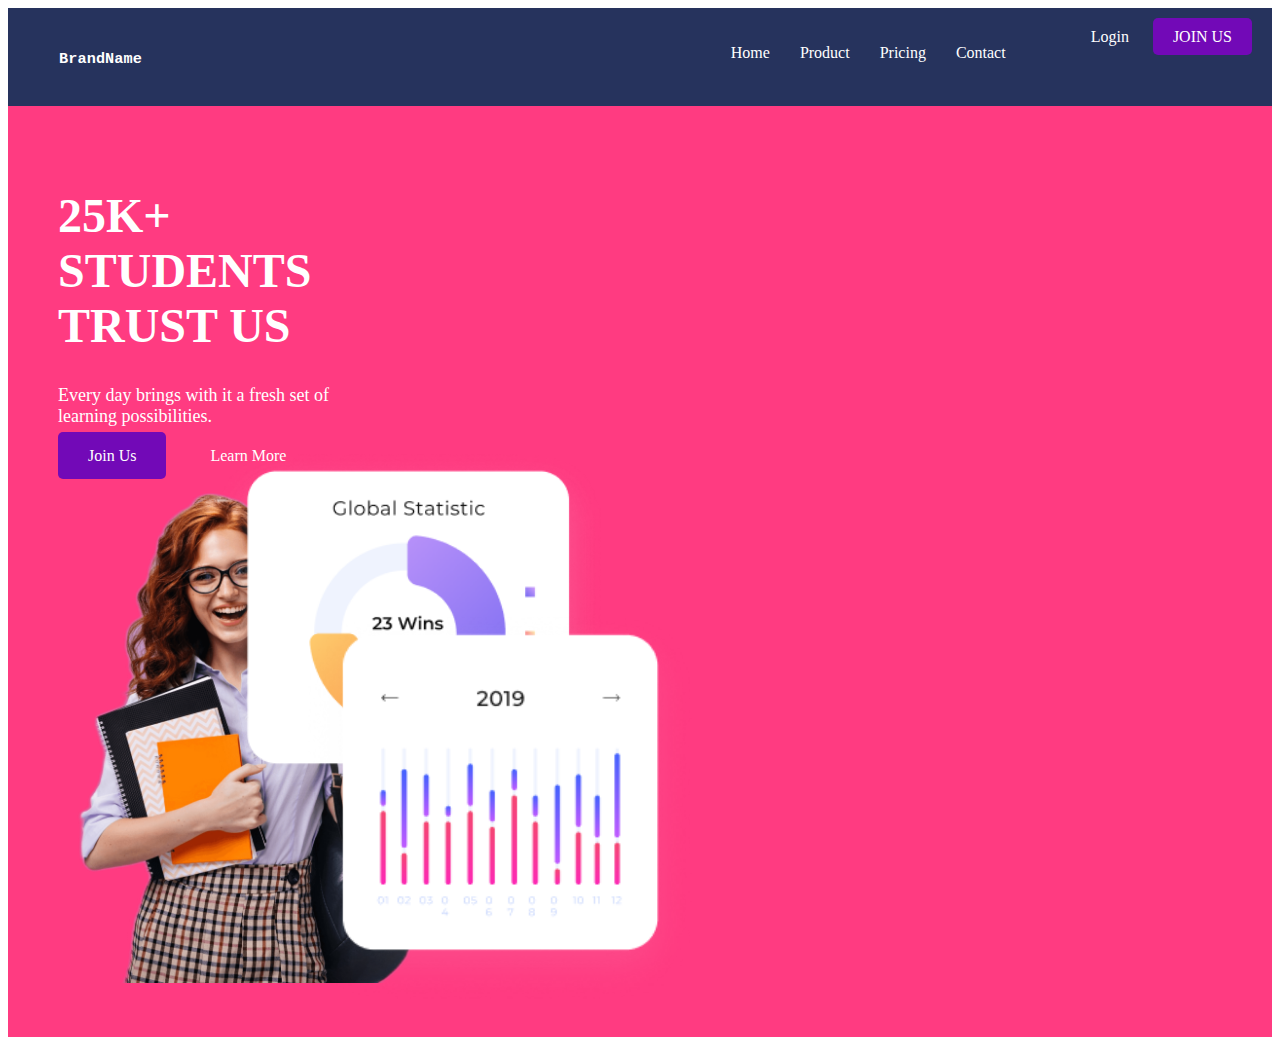
==== index.html @ 153d99fa "25/07/24 - Primer commit del proyecto" ====
<!DOCTYPE html>
<html lang="en">
<head>
  <meta charset="UTF-8">
  <meta name="viewport" content="width=device-width, initial-scale=1.0">
  <title>BrandName</title>
  <link href="https://fonts.googleapis.com/css2?family=Montserrat:ital,wght@0,100..900;1,100..900&display=swap" rel="stylesheet">
  <link rel="stylesheet" href="styles/styles.css">
</head>
<body>
  <header>
    <container>
        <nav class="navbar-style-2 navbar-light">
            <nav class="navbar-brand">
                <h3 class="title">BrandName</h3>
            </nav>
            <nav class="collapse navbar-collapse">
                <nav class="navbar-nav1">
                    <ul>
                        <li><a href="#" class="home">Home</a></li>
                        <li><a href="#" class="product">Product</a></li>
                        <li><a href="#" class="pricing">Pricing</a></li>
                        <li><a href="#" class="contact">Contact</a></li>
                    </ul>
                </nav>
                <nav class="navbar-nav2">
                    <div class="login-buttons">
                        <a href="#">Login</a>
                        <a href="#" class="join-us">JOIN US</a>
                    </div>
                </nav>
            </nav>     
        </nav>
    </container>
    
  </header>
  <main>
    <section class="hero">
      <div class="hero-content">
        <h1>25K+ STUDENTS TRUST US</h1>
        <p>Every day brings with it a fresh set of learning possibilities.</p>
        <div class="hero-buttons">
          <a href="#" class="btn btn-primary">Join Us</a>
          <a href="#" class="btn btn-secondary">Learn More</a>
        </div>
      </div>
      <div class="hero-image">
        <img src="images/student.png" alt="Student">
        <img src="images/chart1.png" alt="Chart 1" class="chart1">
        <img src="images/chart2.png" alt="Chart 2" class="chart2">
      </div>
    </section>
  </main>
</body>
</html>
---- styles/styles.css ----
header {
    background-color: #26335D;
    padding: 20px;
  }
  
  nav {
    display: flex;
    justify-content:space-between;
  }
  
  nav .navbar-brand{
    width: 187px;
    height: 58px;
    top: 17px;
    left: 136px;
    text-align: center;
  }

  nav .collapse .navbar-collapse {
    width: 815px;
    height: 58px;
    top: 16px;
    left: 364px;
    text-align: center;
  }
  nav .title {
      width: 145px;
      height: 32px;
      top: 13px;
      font-family: monospace;
      font-weight: 700;
      size: 24px;
      line-height: 32px;
      letter-spacing: 0.1px;
      color: #FFFFFF;
  }

  nav .navbar-nav1{
    top: 17px;
    gap: 21px;
    margin-right: 50px;
    /* width: 275px; --- Estas con Hug que no se que es
    height: 24px; */
  }

  nav ul li a .home {
    width: 44px;
    height: 24px;
    left: -1px;
    font-family:monospace; /* Poner Montserrat en las fuentes */
    font-weight: 400;
    size: 14px;
    line-height: 24px;
    letter-spacing: 0.2px;
    align-items: center;
  }
  
  nav ul {
    list-style: none;
    display: flex;
  }
  
  nav ul li {
    margin: 0 15px;
  }
  
  nav ul li a {
    color: white;
    text-decoration: none;
  }
  
  nav .login-buttons a {
    color: white;
    margin-left: 20px;
    text-decoration: none;
  }
  
  nav .join-us {
    background-color: #7209b7;
    padding: 10px 20px;
    border-radius: 5px;
  }
  
  main {
    display: flex;
    justify-content: space-between;
    align-items: center;
    padding: 50px;
    background-color: #ff3b81;
  }
  
  .hero-content {
    max-width: 50%;
  }
  
  .hero-content h1 {
    color: white;
    font-size: 48px;
  }
  
  .hero-content p {
    color: white;
    margin: 20px 0;
    font-size: 18px;
  }
  
  .hero-buttons .btn {
    padding: 15px 30px;
    border: none;
    border-radius: 5px;
    font-size: 16px;
    margin-right: 10px;
    text-decoration: none;
  }
  
  .btn-primary {
    background-color: #7209b7;
    color: white;
  }
  
  .btn-secondary {
    background-color: transparent;
    color: white;
    border: 2px solid white;
  }
  
  .hero-image {
    position: relative;
  }
  
  .hero-image img {
    width: 100%;
    max-width: 400px;
  }
  
  .hero-image .chart1 {
    position: absolute;
    top: -20px;
    left: 150px;
  }
  
  .hero-image .chart2 {
    position: absolute;
    bottom: -20px;
    right: -20px;
  }
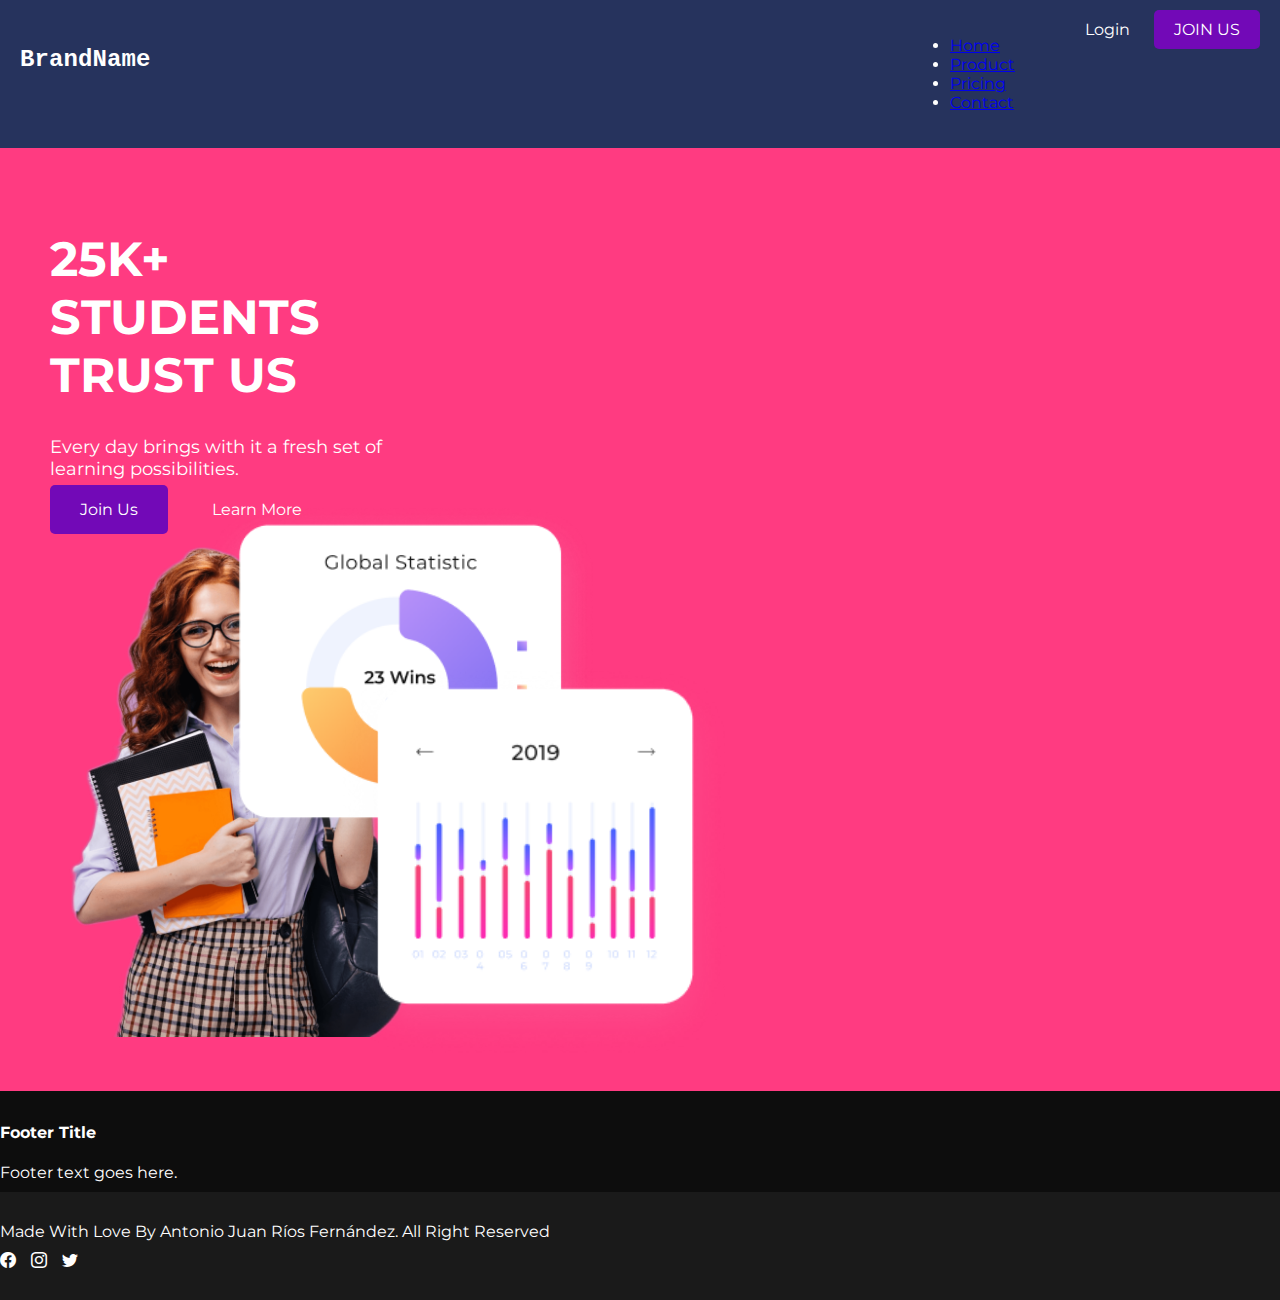
==== commit e89321eb: "Cuarto commit del Proyecto + validacion" ====
--- a/index.html
+++ b/index.html
@@ -5,6 +5,7 @@
   <meta name="viewport" content="width=device-width, initial-scale=1.0">
   <title>BrandName</title>
   <link href="https://fonts.googleapis.com/css2?family=Montserrat:ital,wght@0,100..900;1,100..900&display=swap" rel="stylesheet">
+  <link href="https://cdn.jsdelivr.net/npm/bootstrap-icons/font/bootstrap-icons.css" rel="stylesheet">
   <link rel="stylesheet" href="styles/styles.css">
 </head>
 <body>
@@ -32,7 +33,6 @@
             </nav>     
         </nav>
     </container>
-    
   </header>
   <main>
     <section class="hero">
@@ -51,5 +51,34 @@
       </div>
     </section>
   </main>
+  <footer>
+    <div class="footer-bottom">
+      <container>
+        <row>
+          <col-md-2>
+            <h4>Footer Title</h4>
+            <div>Footer text goes here.</div>
+          </col-md-2>
+        </row>
+      </container>
+    </div>
+    <div class="footer-top">
+      <div class="container">
+        <div class="row">
+          <div class="col-md-7">
+            <p>Made With Love By Antonio Juan Ríos Fernández. All Right Reserved </p>
+          </div>
+          <div class="col-md-6">
+            <div class="social-icons">
+              <i class="bi bi-facebook"></i>
+              <i class="bi bi-instagram"></i>
+              <i class="bi bi-twitter"></i>
+            </div>
+          </div>
+        </div>
+      </div>
+    </div>
+    
+  </footer>
 </body>
 </html>
--- a/styles/styles.css
+++ b/styles/styles.css
@@ -1,147 +1,189 @@
-  header {
-    background-color: #26335D;
-    padding: 20px;
-  }
-  
-  nav {
-    display: flex;
-    justify-content:space-between;
-  }
-  
-  nav .navbar-brand{
-    width: 187px;
-    height: 58px;
-    top: 17px;
-    left: 136px;
-    text-align: center;
-  }
+body {
+  margin: 0;
+  font-family: 'Montserrat', sans-serif;
+  background-color: #2b2e4a;
+  color: #ffffff;
+}
 
-  nav .collapse .navbar-collapse {
-    width: 815px;
-    height: 58px;
-    top: 16px;
-    left: 364px;
-    text-align: center;
-  }
-  nav .title {
-      width: 145px;
-      height: 32px;
-      top: 13px;
-      font-family: monospace;
-      font-weight: 700;
-      size: 24px;
-      line-height: 32px;
-      letter-spacing: 0.1px;
-      color: #FFFFFF;
-  }
+header {
+  background-color: #26335D;
+  padding: 20px;
+}
 
-  nav .navbar-nav1{
-    top: 17px;
-    gap: 21px;
-    margin-right: 50px;
-    /* width: 275px; --- Estas con Hug que no se que es
-    height: 24px; */
-  }
+nav {
+  display: flex;
+  justify-content: space-between;
+}
 
-  nav ul li a .home {
-    width: 44px;
-    height: 24px;
-    left: -1px;
-    font-family:monospace; /* Poner Montserrat en las fuentes */
-    font-weight: 400;
-    size: 14px;
-    line-height: 24px;
-    letter-spacing: 0.2px;
-    align-items: center;
-  }
-  
-  nav ul {
-    list-style: none;
-    display: flex;
-  }
-  
-  nav ul li {
-    margin: 0 15px;
-  }
-  
-  nav ul li a {
-    color: white;
-    text-decoration: none;
-  }
-  
-  nav .login-buttons a {
-    color: white;
-    margin-left: 20px;
-    text-decoration: none;
-  }
-  
-  nav .join-us {
-    background-color: #7209b7;
-    padding: 10px 20px;
-    border-radius: 5px;
-  }
-  
-  main {
-    display: flex;
-    justify-content: space-between;
-    align-items: center;
-    padding: 50px;
-    background-color: #ff3b81;
-  }
-  
-  .hero-content {
-    max-width: 50%;
-  }
-  
-  .hero-content h1 {
-    color: white;
-    font-size: 48px;
-  }
-  
-  .hero-content p {
-    color: white;
-    margin: 20px 0;
-    font-size: 18px;
-  }
-  
-  .hero-buttons .btn {
-    padding: 15px 30px;
-    border: none;
-    border-radius: 5px;
-    font-size: 16px;
-    margin-right: 10px;
-    text-decoration: none;
-  }
-  
-  .btn-primary {
-    background-color: #7209b7;
-    color: white;
-  }
-  
-  .btn-secondary {
-    background-color: transparent;
-    color: white;
-    border: 2px solid white;
-  }
-  
-  .hero-image {
-    position: relative;
-  }
-  
-  .hero-image img {
-    width: 100%;
-    max-width: 400px;
-  }
-  
-  .hero-image .chart1 {
-    position: absolute;
-    top: -20px;
-    left: 150px;
-  }
-  
-  .hero-image .chart2 {
-    position: absolute;
-    bottom: -20px;
-    right: -20px;
-  }
-  +.navbar-brand {
+  width: 187px;
+  height: 58px;
+  text-align: center;
+}
+
+.collapse .navbar-collapse {
+  width: 815px;
+  height: 58px;
+  text-align: center;
+}
+
+.title {
+  font-family: monospace;
+  font-weight: 700;
+  font-size: 24px;
+  line-height: 32px;
+  letter-spacing: 0.1px;
+  color: #FFFFFF;
+}
+
+.navbar-nav1 {
+  display: flex;
+  gap: 21px;
+  margin-right: 50px;
+}
+
+.nav ul {
+  list-style: none;
+  display: flex;
+}
+
+.nav ul li {
+  margin: 0 15px;
+}
+
+.nav ul li a {
+  color: white;
+  text-decoration: none;
+  font-family: 'Montserrat', sans-serif;
+  font-weight: 400;
+  font-size: 14px;
+  line-height: 24px;
+  letter-spacing: 0.2px;
+}
+
+.login-buttons a {
+  color: white;
+  margin-left: 20px;
+  text-decoration: none;
+}
+
+.join-us {
+  background-color: #7209b7;
+  padding: 10px 20px;
+  border-radius: 5px;
+}
+
+main {
+  display: flex;
+  justify-content: space-between;
+  align-items: center;
+  padding: 50px;
+  background-color: #ff3b81;
+}
+
+.hero-content {
+  max-width: 50%;
+}
+
+.hero-content h1 {
+  color: white;
+  font-size: 48px;
+  animation: fadeIn 1s ease-in-out;
+}
+
+.hero-content p {
+  color: white;
+  margin: 20px 0;
+  font-size: 18px;
+  animation: fadeIn 1s ease-in-out;
+}
+
+.hero-buttons .btn {
+  padding: 15px 30px;
+  border: none;
+  border-radius: 5px;
+  font-size: 16px;
+  margin-right: 10px;
+  text-decoration: none;
+  animation: fadeIn 1s ease-in-out;
+}
+
+.btn-primary {
+  background-color: #7209b7;
+  color: white;
+}
+
+.btn-secondary {
+  background-color: transparent;
+  color: white;
+  border: 2px solid white;
+}
+
+.hero-image {
+  position: relative;
+}
+
+.hero-image img {
+  width: 100%;
+  max-width: 400px;
+  animation: slideIn 1s ease-in-out;
+}
+
+.chart1 {
+  position: absolute;
+  top: -20px;
+  left: 150px;
+}
+
+.chart2 {
+  position: absolute;
+  bottom: -20px;
+  right: -20px;
+}
+
+.footer-top {
+  background-color: #1a1a1a;
+  padding: 20px 0;
+  color: #ffffff;
+}
+
+.footer-bottom {
+  background-color: #0d0d0d;
+  padding: 10px 0;
+  color: #ffffff;
+}
+
+.footer-top p,
+.footer-top h4,
+.footer-top div {
+  margin: 10px 0;
+}
+
+.footer-top .social-icons {
+  display: flex;
+  gap: 15px;
+}
+
+.footer-top .social-icons img {
+  width: 24px;
+  height: 24px;
+}
+
+/* Animations */
+@keyframes fadeIn {
+  0% { opacity: 0; }
+  100% { opacity: 1; }
+}
+
+@keyframes slideIn {
+  0% { transform: translateY(20px); opacity: 0; }
+  100% { transform: translateY(0); opacity: 1; }
+}
+
+.fadeIn {
+  animation: fadeIn 1s ease-in-out;
+}
+
+.slideIn {
+  animation: slideIn 1s ease-in-out;
+}
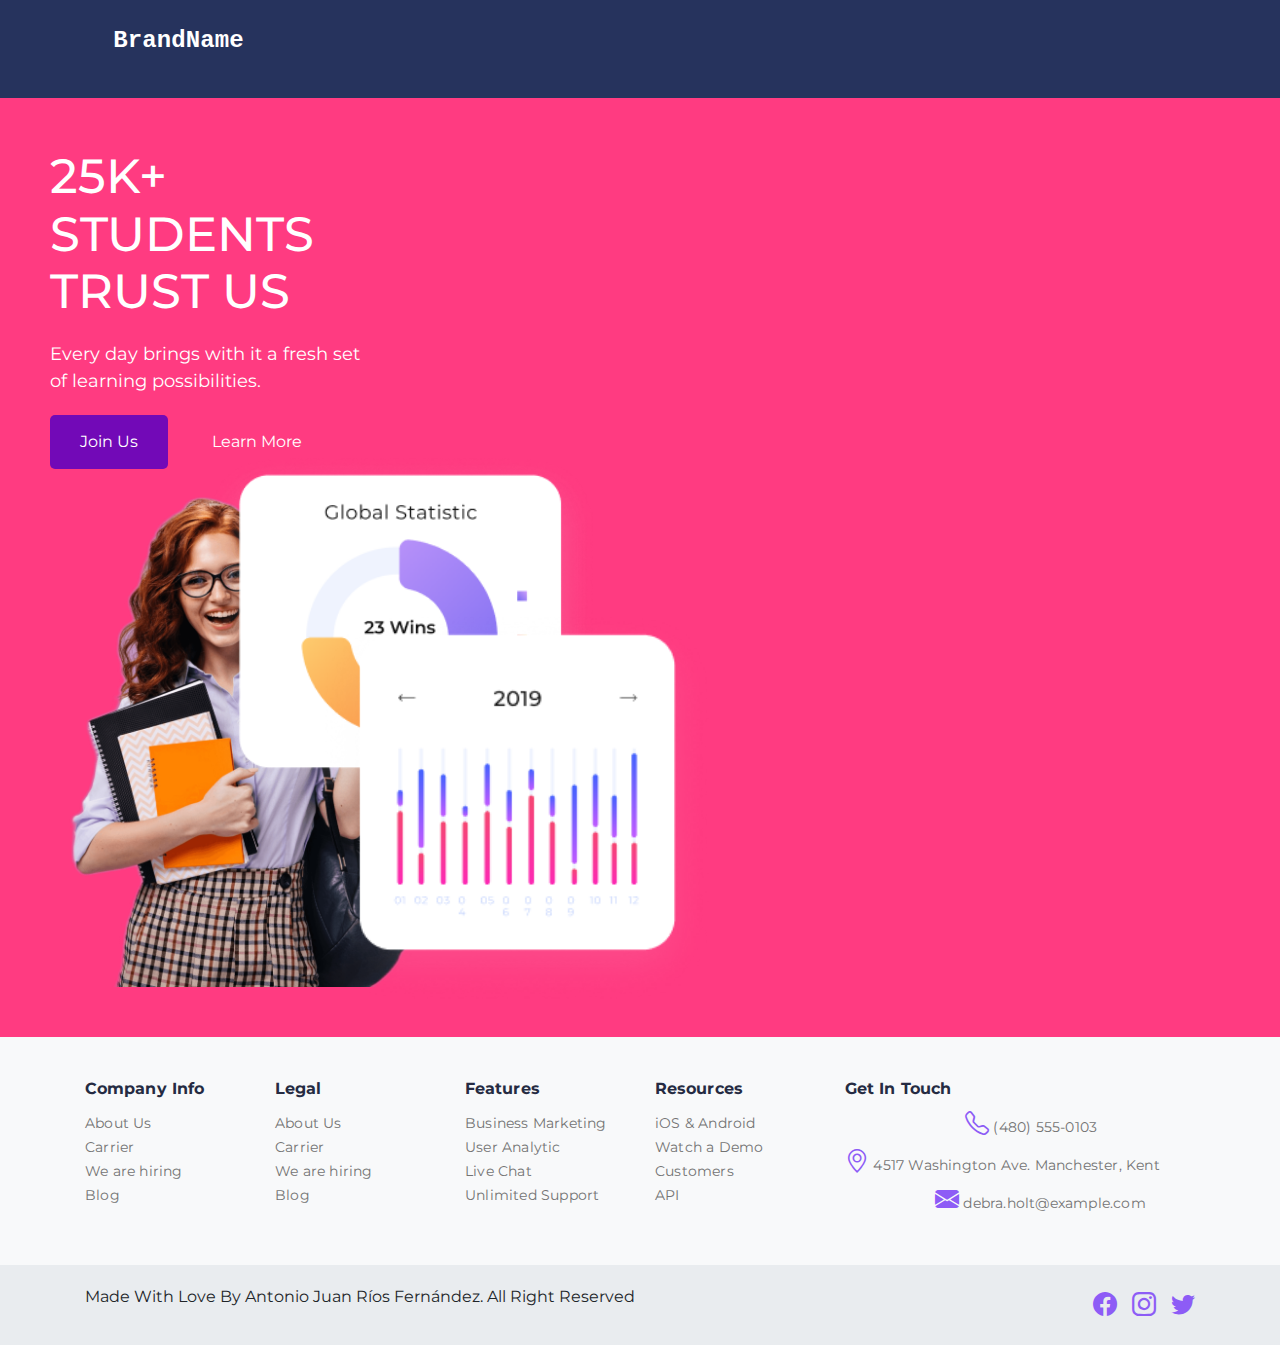
==== commit 5c9d1e2c: "Quinto commit del Proyecto" ====
--- a/index.html
+++ b/index.html
@@ -1,38 +1,39 @@
 <!DOCTYPE html>
-<html lang="en">
+<html lang="es">
 <head>
   <meta charset="UTF-8">
   <meta name="viewport" content="width=device-width, initial-scale=1.0">
   <title>BrandName</title>
   <link href="https://fonts.googleapis.com/css2?family=Montserrat:ital,wght@0,100..900;1,100..900&display=swap" rel="stylesheet">
   <link href="https://cdn.jsdelivr.net/npm/bootstrap-icons/font/bootstrap-icons.css" rel="stylesheet">
+  <link href="https://stackpath.bootstrapcdn.com/bootstrap/4.5.2/css/bootstrap.min.css" rel="stylesheet">
   <link rel="stylesheet" href="styles/styles.css">
 </head>
 <body>
   <header>
-    <container>
+    <div class="container">
         <nav class="navbar-style-2 navbar-light">
-            <nav class="navbar-brand">
+            <div class="navbar-brand">
                 <h3 class="title">BrandName</h3>
-            </nav>
-            <nav class="collapse navbar-collapse">
-                <nav class="navbar-nav1">
+            </div>
+            <div class="collapse navbar-collapse">
+                <div class="navbar-nav1">
                     <ul>
                         <li><a href="#" class="home">Home</a></li>
                         <li><a href="#" class="product">Product</a></li>
                         <li><a href="#" class="pricing">Pricing</a></li>
                         <li><a href="#" class="contact">Contact</a></li>
                     </ul>
-                </nav>
-                <nav class="navbar-nav2">
+                </div>
+                <div class="navbar-nav2">
                     <div class="login-buttons">
                         <a href="#">Login</a>
                         <a href="#" class="join-us">JOIN US</a>
                     </div>
-                </nav>
-            </nav>     
+                </div>
+            </div>     
         </nav>
-    </container>
+    </div>
   </header>
   <main>
     <section class="hero">
@@ -52,29 +53,63 @@
     </section>
   </main>
   <footer>
-    <div class="footer-bottom">
-      <container>
-        <row>
-          <col-md-2>
-            <h4>Footer Title</h4>
-            <div>Footer text goes here.</div>
-          </col-md-2>
-        </row>
-      </container>
-    </div>
     <div class="footer-top">
       <div class="container">
         <div class="row">
-          <div class="col-md-7">
-            <p>Made With Love By Antonio Juan Ríos Fernández. All Right Reserved </p>
-          </div>
-          <div class="col-md-6">
-            <div class="social-icons">
-              <i class="bi bi-facebook"></i>
-              <i class="bi bi-instagram"></i>
-              <i class="bi bi-twitter"></i>
+          <div class="col-md-2">
+            <h5>Company Info</h5>
+            <div>
+              <a href="#">About Us</a><br>
+              <a href="#">Carrier</a><br>
+              <a href="#">We are hiring</a><br>
+              <a href="#">Blog</a>
             </div>
           </div>
+          <div class="col-md-2">
+            <h5>Legal</h5>
+            <div>
+              <a href="#">About Us</a><br>
+              <a href="#">Carrier</a><br>
+              <a href="#">We are hiring</a><br>
+              <a href="#">Blog</a>
+            </div>
+          </div>
+          <div class="col-md-2">
+            <h5>Features</h5>
+            <div>
+              <a href="#">Business Marketing</a><br>
+              <a href="#">User Analytic</a><br>
+              <a href="#">Live Chat</a><br>
+              <a href="#">Unlimited Support</a>
+            </div>
+          </div>
+          <div class="col-md-2">
+            <h5>Resources</h5>
+            <div>
+              <a href="#">iOS & Android</a><br>
+              <a href="#">Watch a Demo</a><br>
+              <a href="#">Customers</a><br>
+              <a href="#">API</a>
+            </div>
+          </div>
+          <div class="col-md-4">
+            <h5>Get In Touch</h5>
+            <div>
+              <p class="p1"><i class="bi bi-telephone"></i> (480) 555-0103</p>
+              <p><i class="bi bi-geo-alt"></i> 4517 Washington Ave. Manchester, Kent</p>
+              <p class="p2"><i class="bi bi-envelope-fill"></i> debra.holt@example.com</p>
+            </div>
+          </div>
+        </div>
+      </div>
+    </div>
+    <div class="footer-bottom">
+      <div class="container">
+        <p>Made With Love By Antonio Juan Ríos Fernández. All Right Reserved</p>
+        <div class="social-icons">
+          <a href="#"><i class="bi bi-facebook"></i></a>
+          <a href="#"><i class="bi bi-instagram"></i></a>
+          <a href="#"><i class="bi bi-twitter"></i></a>
         </div>
       </div>
     </div>
--- a/styles/styles.css
+++ b/styles/styles.css
@@ -142,31 +142,95 @@
 }
 
 .footer-top {
-  background-color: #1a1a1a;
+  background-color: #f8f9fa;
+  padding: 40px 0;
+  color: #212529;
+}
+
+.footer-top h5 {
+  font-weight: 700;
+  font-size: 16px;
+  line-height: 24px;
+  letter-spacing: 0.1px;
+  margin-bottom: 10px;
+  color: #252B42;
+}
+
+.links{
+  font-weight: 400px;
+  font-size: 14px;
+  line-height: 24px;
+  letter-spacing: 0.2px;
+  color: rebeccapurple;
+}
+
+.footer-top a {
+  font-weight: 400;
+  font-size: 14px;
+  line-height: 24px;
+  letter-spacing: 0.2px;
+  color: #737373;
+  text-decoration: none;
+  margin-bottom: 10px;
+  
+}
+
+.footer-top p {
+  font-weight: 400;
+  font-size: 14px;
+  line-height: 24px;
+  letter-spacing: 0.2px;
+  color: #737373;
+  text-decoration: none;
+  margin-bottom: 10px;
+}
+
+.p1{
+  margin-left: 120px;
+}
+
+.p2{
+  margin-left: 90px;
+}
+
+.footer-top .bi {
+  font-size: 24px;
+  color: #8D5CF6;
+}
+
+
+.footer-bottom {
+  background-color: #e9ecef;
   padding: 20px 0;
-  color: #ffffff;
-}
-
-.footer-bottom {
-  background-color: #0d0d0d;
-  padding: 10px 0;
-  color: #ffffff;
-}
-
-.footer-top p,
-.footer-top h4,
-.footer-top div {
-  margin: 10px 0;
-}
-
-.footer-top .social-icons {
+  color: #212529;
+}
+
+
+
+.footer-bottom .container {
+  display: flex;
+  justify-content: space-between;
+  align-items: center;
+}
+
+.footer-bottom .social-icons {
   display: flex;
   gap: 15px;
 }
 
-.footer-top .social-icons img {
-  width: 24px;
-  height: 24px;
+.footer-bottom .social-icons a {
+  color: #6c757d;
+  font-size: 24px;
+  text-decoration: none;
+}
+
+.footer-bottom .social-icons a:hover {
+  color: #343a40;
+}
+
+.footer-bottom .bi {
+  font-size: 24px;
+  color: #8D5CF6;
 }
 
 /* Animations */
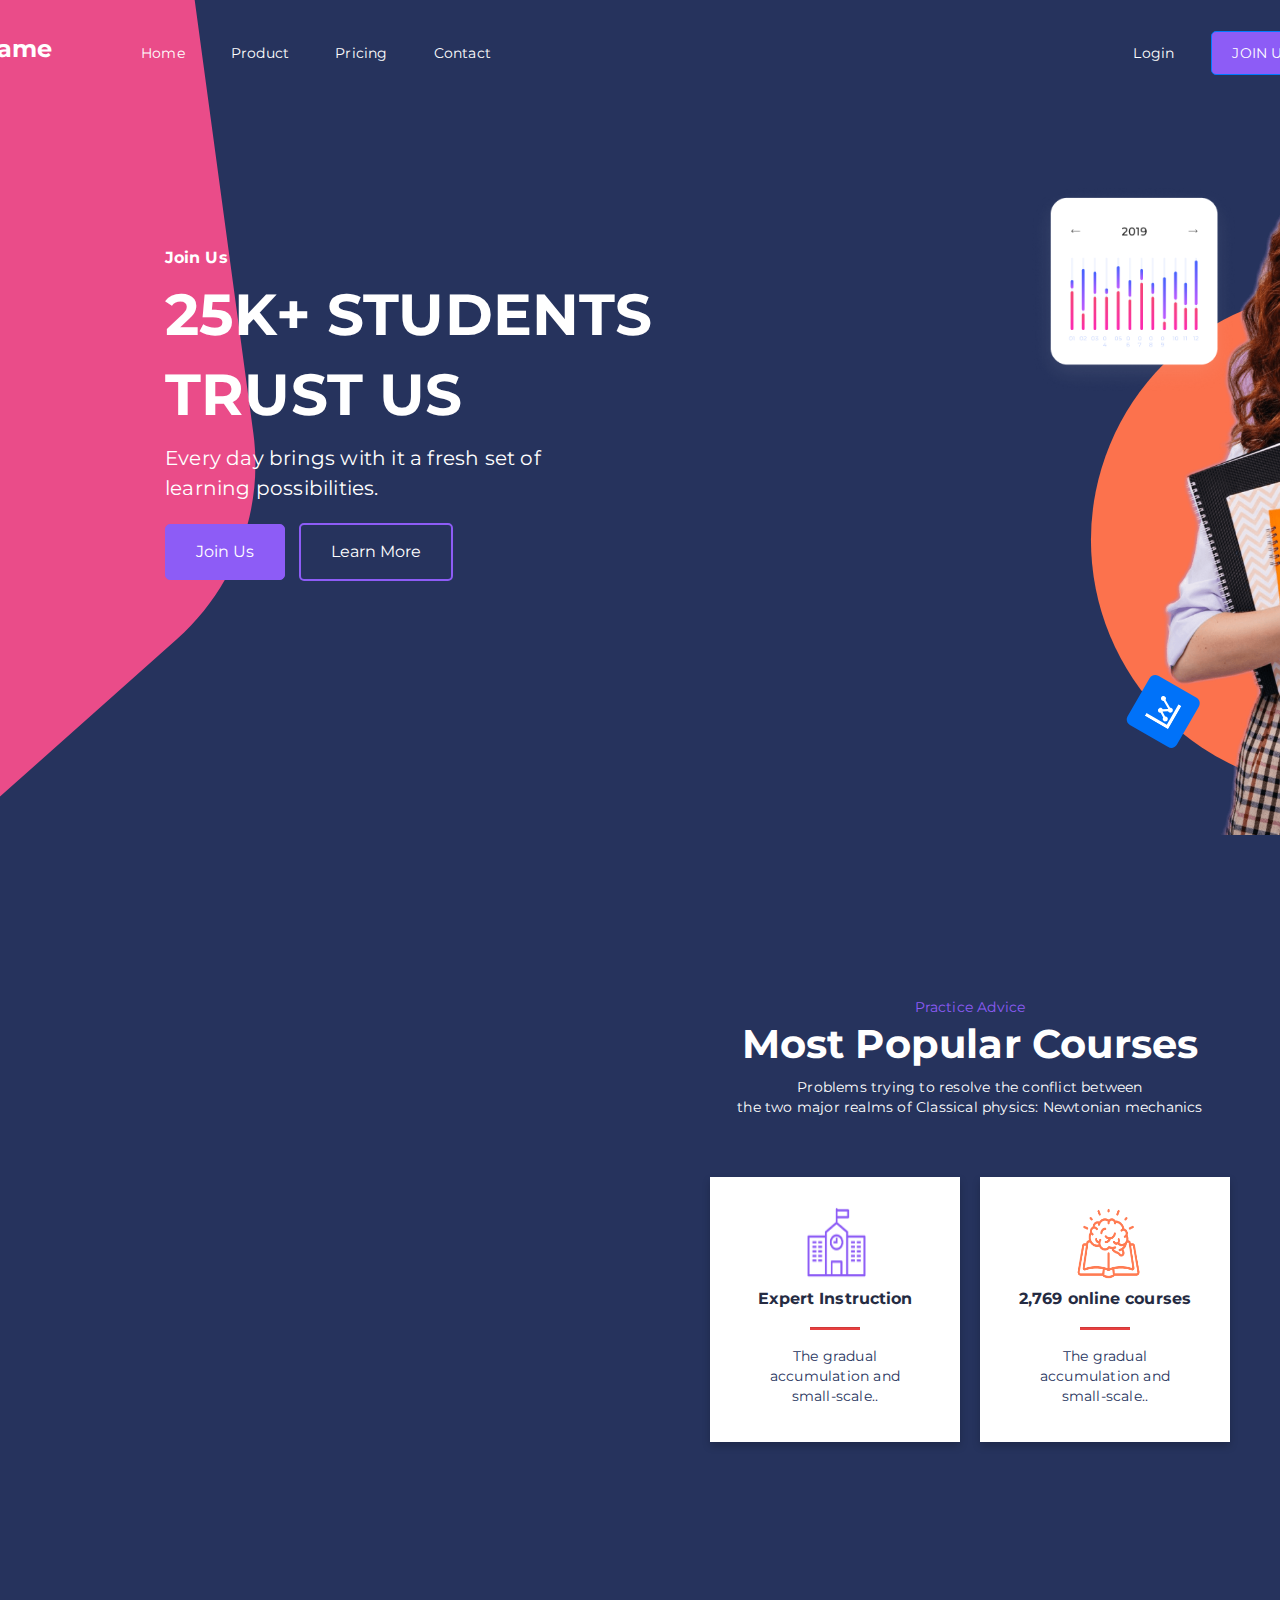
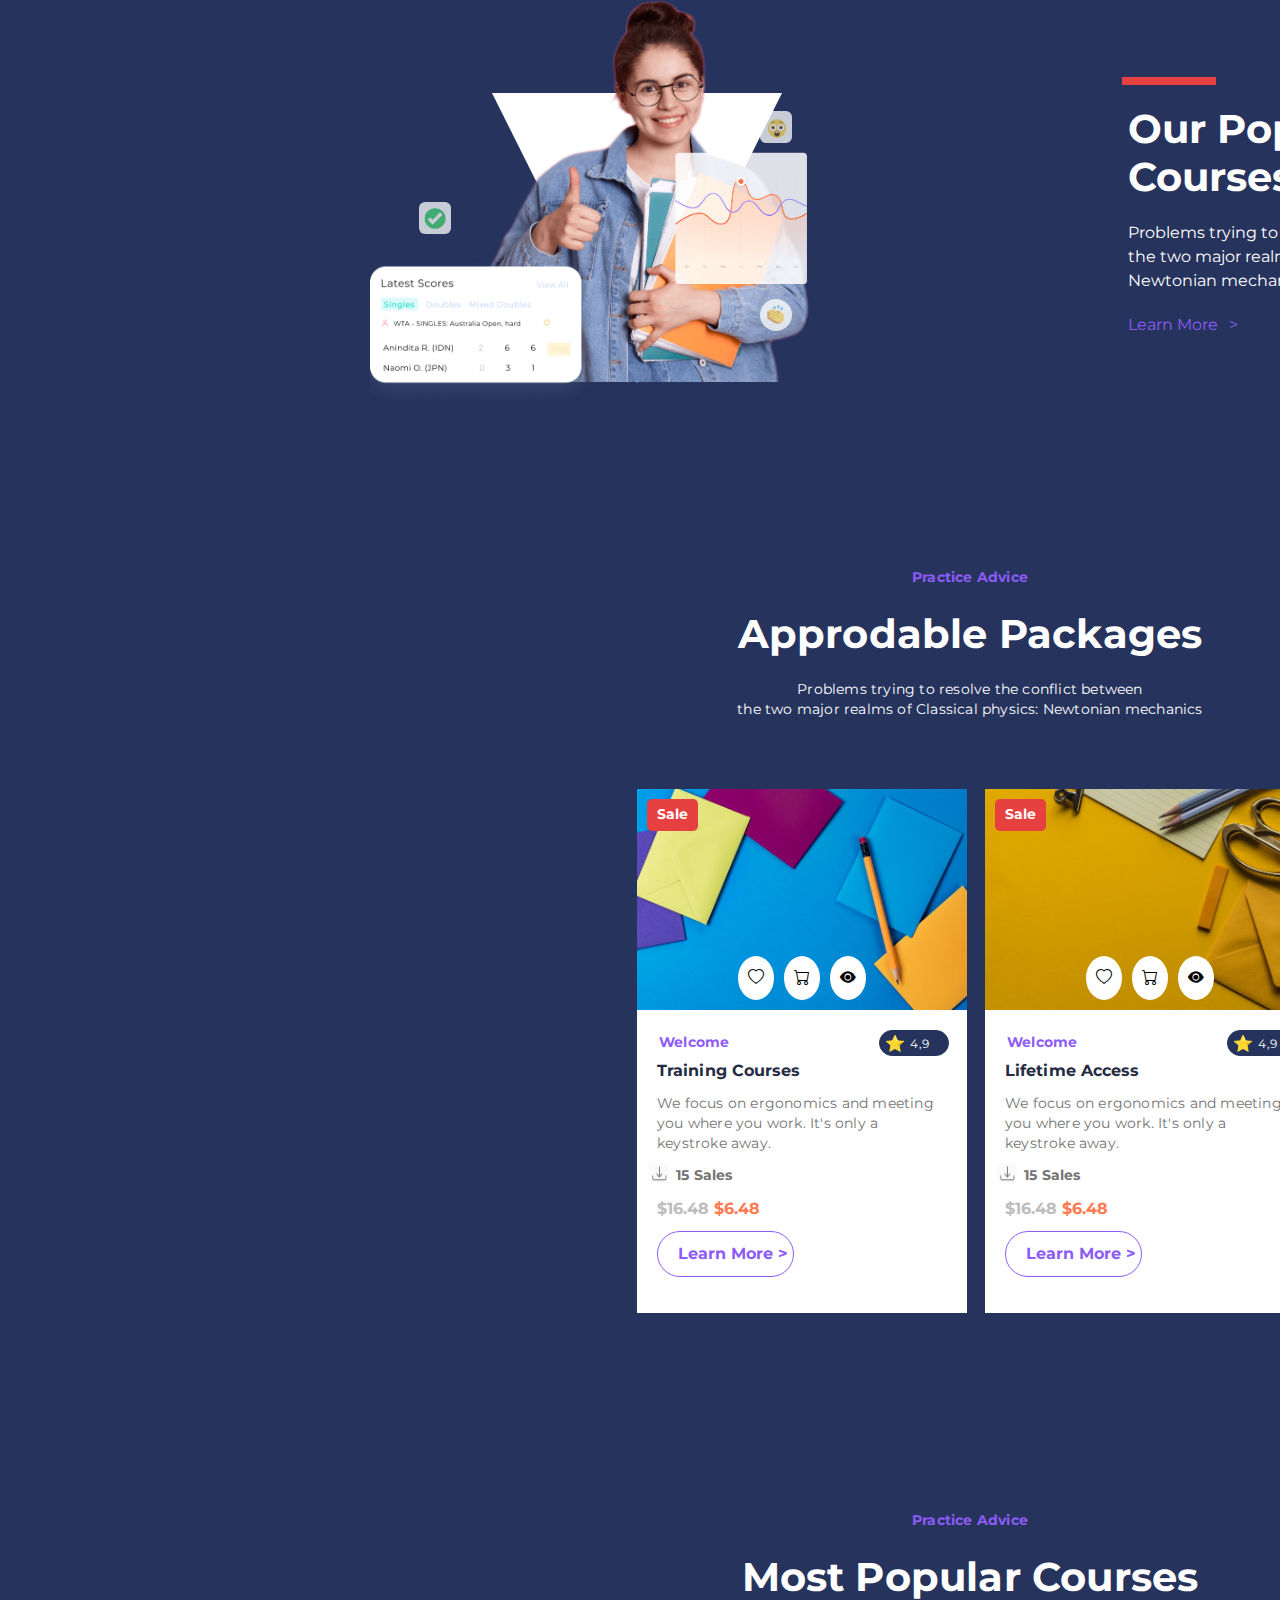
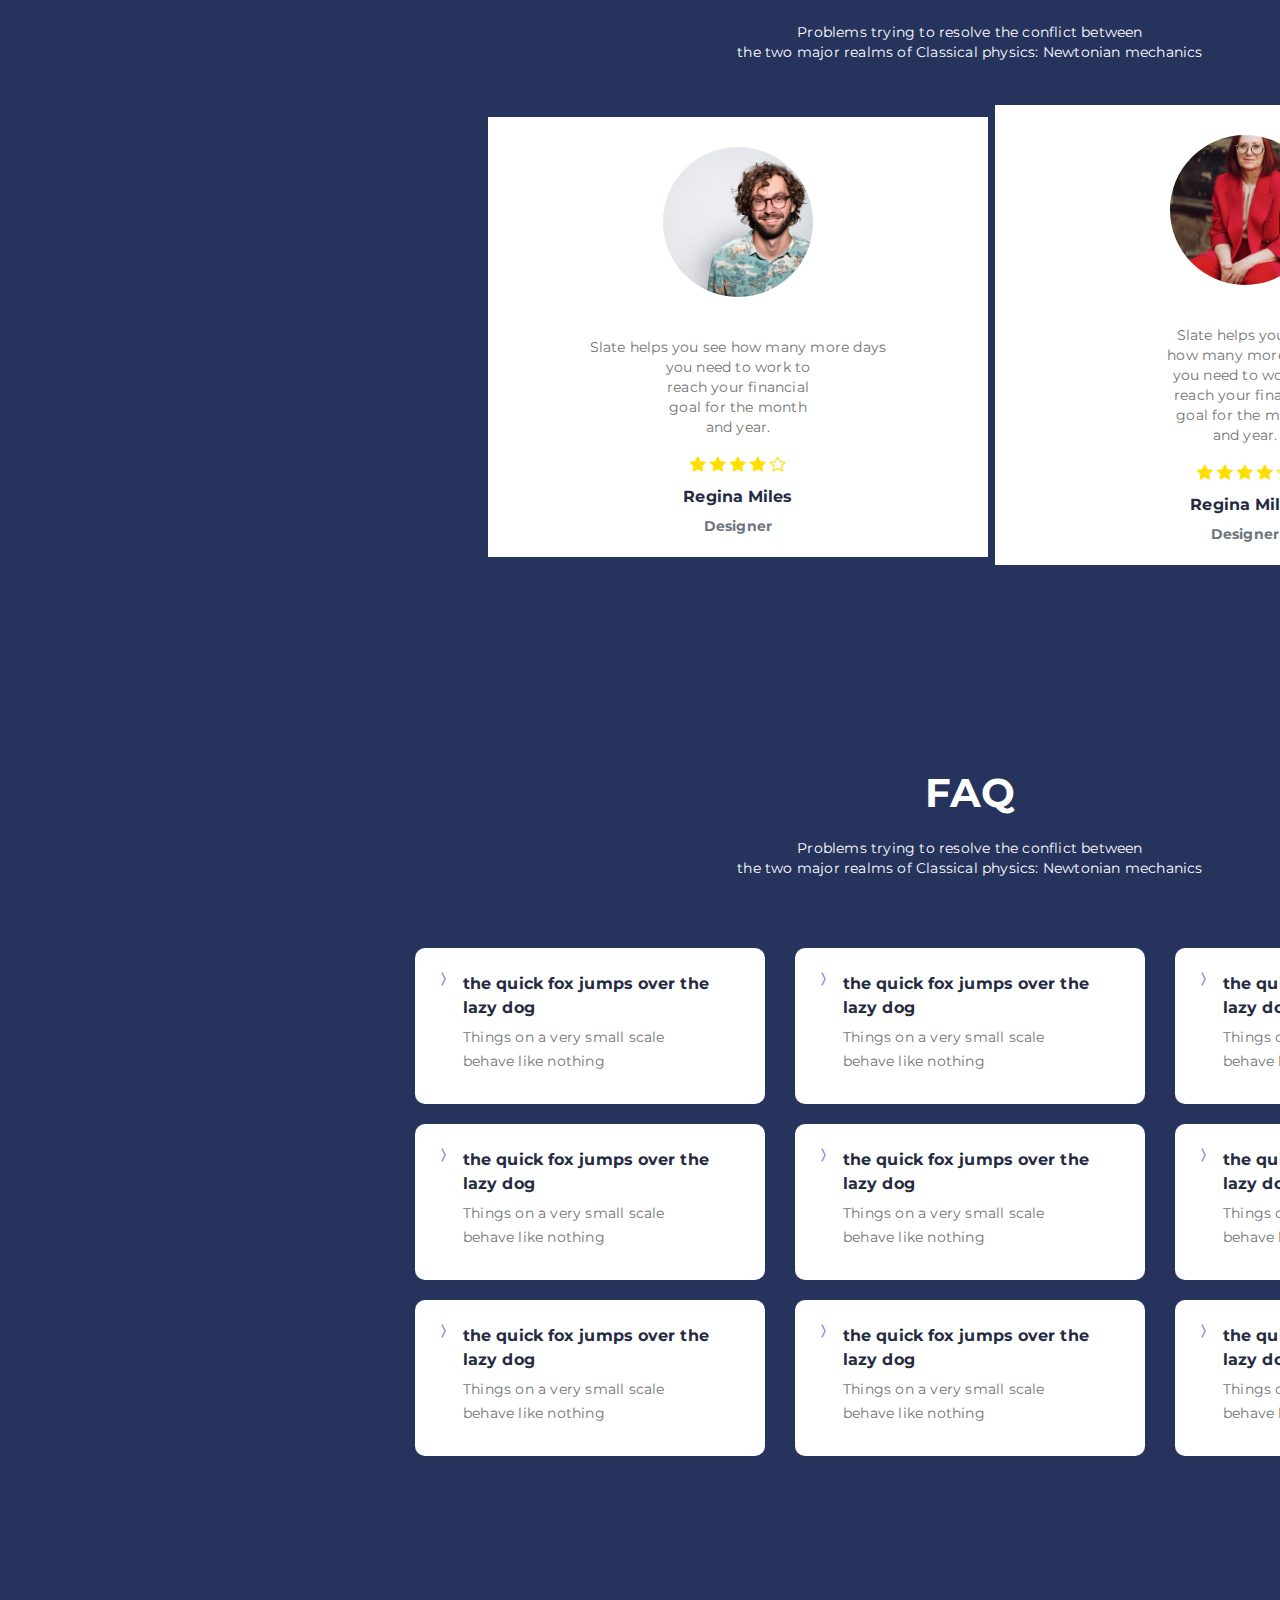
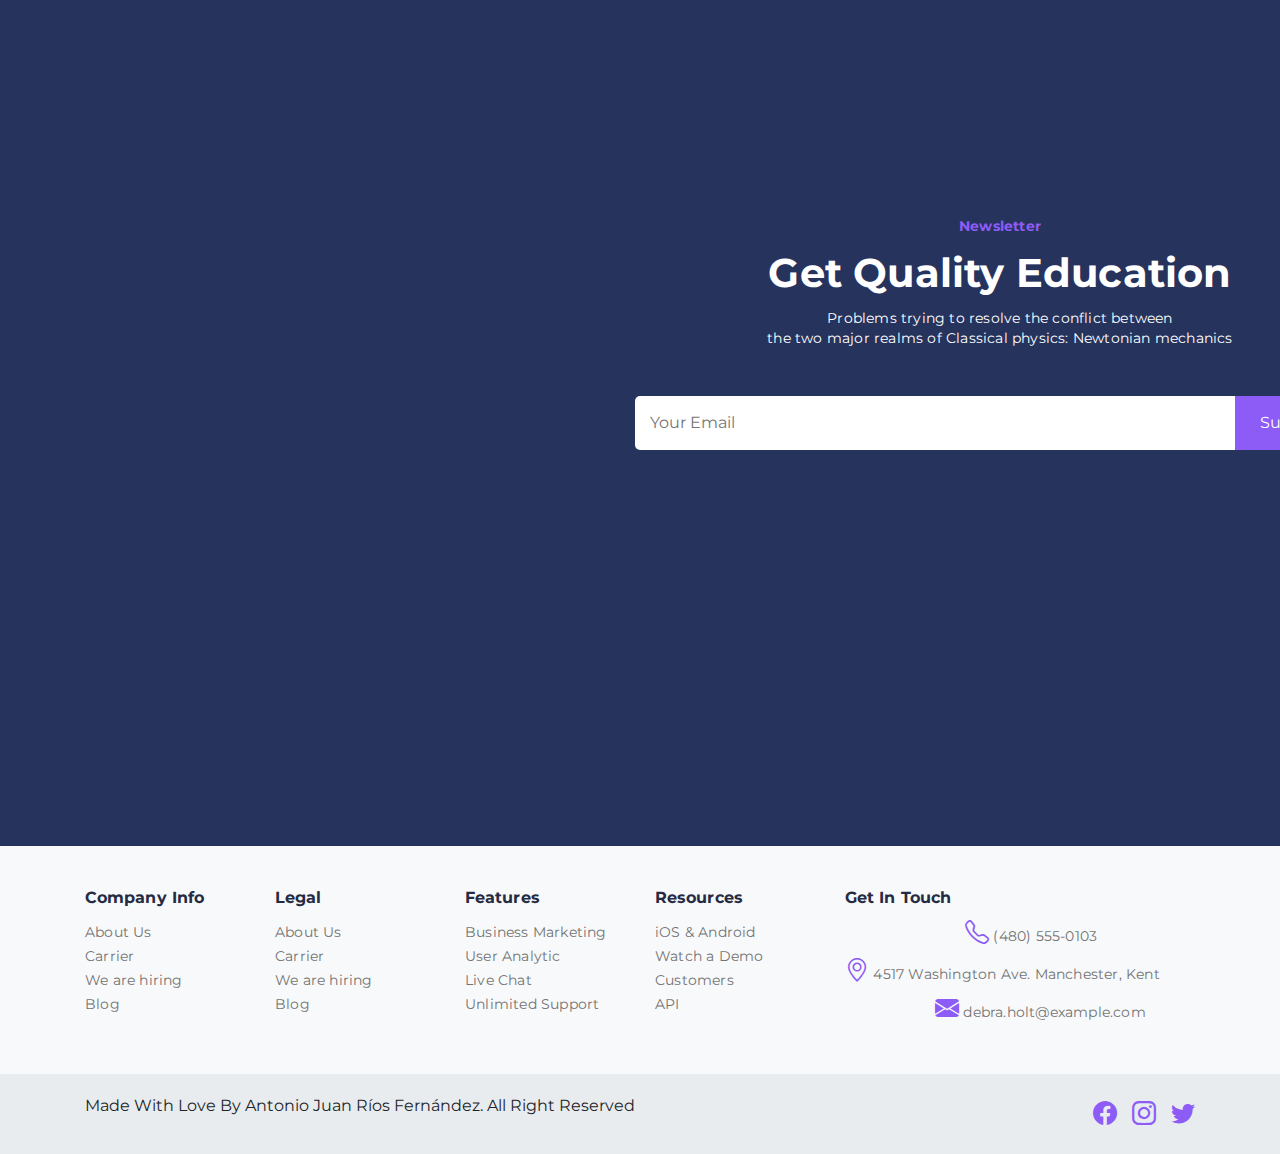
==== commit 2c65e37f: "Ultimo commit del Proyecto" ====
--- a/index.html
+++ b/index.html
@@ -7,50 +7,444 @@
   <link href="https://fonts.googleapis.com/css2?family=Montserrat:ital,wght@0,100..900;1,100..900&display=swap" rel="stylesheet">
   <link href="https://cdn.jsdelivr.net/npm/bootstrap-icons/font/bootstrap-icons.css" rel="stylesheet">
   <link href="https://stackpath.bootstrapcdn.com/bootstrap/4.5.2/css/bootstrap.min.css" rel="stylesheet">
+
   <link rel="stylesheet" href="styles/styles.css">
+  <link rel="stylesheet" href="styles/styles1.css">
+  <link rel="stylesheet" href="styles/styles2.css">
+  <link rel="stylesheet" href="styles/styles3.css">
+  <link rel="stylesheet" href="styles/styles4.css">
+  <link rel="stylesheet" href="styles/styles5.css">
+  <link rel="stylesheet" href="styles/styles6.css">
 </head>
 <body>
   <header>
     <div class="container">
-        <nav class="navbar-style-2 navbar-light">
-            <div class="navbar-brand">
+        <nav class="navbar navbar-expand-lg navbar-light">
+            <a class="navbar-brand" href="#">
                 <h3 class="title">BrandName</h3>
-            </div>
-            <div class="collapse navbar-collapse">
-                <div class="navbar-nav1">
-                    <ul>
-                        <li><a href="#" class="home">Home</a></li>
-                        <li><a href="#" class="product">Product</a></li>
-                        <li><a href="#" class="pricing">Pricing</a></li>
-                        <li><a href="#" class="contact">Contact</a></li>
-                    </ul>
-                </div>
-                <div class="navbar-nav2">
-                    <div class="login-buttons">
-                        <a href="#">Login</a>
-                        <a href="#" class="join-us">JOIN US</a>
-                    </div>
-                </div>
-            </div>     
+            </a>
+            <button class="navbar-toggler" type="button" data-toggle="collapse" data-target="#navbarNav" aria-controls="navbarNav" aria-expanded="false" aria-label="Toggle navigation">
+                <span class="navbar-toggler-icon"></span>
+            </button>
+            <div class="collapse navbar-collapse" id="navbarNav">
+                <ul class="navbar-nav mr-auto">
+                    <li class="nav-item"><a href="#" class="nav-link home">Home</a></li>
+                    <li class="nav-item"><a href="#" class="nav-link product">Product</a></li>
+                    <li class="nav-item"><a href="#" class="nav-link pricing">Pricing</a></li>
+                    <li class="nav-item"><a href="#" class="nav-link contact">Contact</a></li>
+                </ul>
+                <div class="login-buttons">
+                    <a href="#" class="btn login">Login</a>
+                    <a href="#" class="btn btn-primary join-us">JOIN US <svg width="12" height="10" viewBox="0 0 12 10" fill="none" xmlns="http://www.w3.org/2000/svg">
+                      <path fill-rule="evenodd" clip-rule="evenodd" d="M0 5C0 4.81059 0.079009 4.62895 0.219646 4.49502C0.360282 4.36109 0.551026 4.28584 0.749916 4.28584H9.43845L6.21831 1.22068C6.07749 1.08658 5.99838 0.904705 5.99838 0.715059C5.99838 0.525414 6.07749 0.343536 6.21831 0.209436C6.35912 0.0753365 6.5501 0 6.74925 0C6.94839 0 7.13937 0.0753365 7.28019 0.209436L11.7797 4.49438C11.8495 4.56072 11.9049 4.63952 11.9427 4.72629C11.9805 4.81305 12 4.90606 12 5C12 5.09394 11.9805 5.18695 11.9427 5.27371C11.9049 5.36048 11.8495 5.43928 11.7797 5.50562L7.28019 9.79056C7.13937 9.92466 6.94839 10 6.74925 10C6.5501 10 6.35912 9.92466 6.21831 9.79056C6.07749 9.65646 5.99838 9.47459 5.99838 9.28494C5.99838 9.0953 6.07749 8.91342 6.21831 8.77932L9.43845 5.71416H0.749916C0.551026 5.71416 0.360282 5.63892 0.219646 5.50499C0.079009 5.37106 0 5.18941 0 5Z" fill="white"/>
+                      </svg>
+                      </a>
+                </div>
+            </div>
         </nav>
     </div>
   </header>
   <main>
-    <section class="hero">
-      <div class="hero-content">
-        <h1>25K+ STUDENTS TRUST US</h1>
-        <p>Every day brings with it a fresh set of learning possibilities.</p>
-        <div class="hero-buttons">
-          <a href="#" class="btn btn-primary">Join Us</a>
-          <a href="#" class="btn btn-secondary">Learn More</a>
-        </div>
-      </div>
-      <div class="hero-image">
-        <img src="images/student.png" alt="Student">
-        <img src="images/chart1.png" alt="Chart 1" class="chart1">
-        <img src="images/chart2.png" alt="Chart 2" class="chart2">
-      </div>
+    <section class="hero d-flex align-items-center">
+      <div class="container">
+        <div class="row">
+          <div class="col-md-6 hero-content">
+            <h5 class="join-h5">Join Us</h5>
+            <h1>25K+ STUDENTS TRUST US</h1>
+            <h4 class="text">Every day brings with it a fresh set of <br>learning possibilities.</h4>
+            <div class="hero-buttons">
+              <a href="#" class="btn btn-primary join-us">Join Us</a>
+              <a href="#" class="btn btn-secondary learn-more">Learn More</a>
+            </div>
+          </div>
+          <div class="col-md-6 hero-image">
+            <img src="images/student.png" alt="Student" class="main-image">
+            <img src="images/chart1.png" alt="Chart 1" class="chart1">
+            <img src="images/chart2.png" alt="Chart 2" class="chart2">
+            <div class="icono">
+              <svg width="107" height="107" viewBox="0 0 107 107" fill="none" xmlns="http://www.w3.org/2000/svg">
+                <path d="M19.8934 66.9305C16.8939 65.1988 15.8663 61.3634 17.598 58.3639L39.7234 20.0417C41.4551 17.0422 45.2905 16.0145 48.2899 17.7463L86.6122 39.8716C89.6116 41.6034 90.6393 45.4387 88.9076 48.4382L66.7822 86.7605C65.0505 89.7599 61.2151 90.7876 58.2157 89.0559L19.8934 66.9305Z" fill="#0072F9"/>
+                <g clip-path="url(#clip0_2689_5281)">
+                <path d="M56.7997 66.6371L68.5516 46.2821L71.4595 47.9609L58.0287 71.2238L34.7659 57.793L36.4447 54.8851L56.7997 66.6371ZM57.4443 62.1628C57.2747 62.458 57.047 62.7156 56.775 62.9203C56.503 63.125 56.1924 63.2724 55.8618 63.3536C55.5312 63.4348 55.1876 63.4482 54.8518 63.3929C54.5159 63.3376 54.1947 63.2147 53.9077 63.0318C53.6206 62.8489 53.3736 62.6097 53.1816 62.3286C52.9895 62.0475 52.8565 61.7305 52.7905 61.3965C52.7244 61.0626 52.7268 60.7187 52.7974 60.3857C52.868 60.0528 53.0054 59.7375 53.2012 59.4591L50.6477 54.8599C50.1948 54.8841 49.7438 54.7857 49.3423 54.5749C48.9408 54.3641 48.6036 54.0488 48.3664 53.6623C48.1292 53.2758 48.0008 52.8324 47.9947 52.3789C47.9887 51.9255 48.1052 51.4788 48.3319 51.0861C48.5587 50.6933 48.8872 50.3691 49.283 50.1476C49.6787 49.9262 50.1269 49.8157 50.5803 49.8278C51.0336 49.84 51.4752 49.9743 51.8585 50.2167C52.2419 50.459 52.5526 50.8004 52.758 51.2047L58.0178 51.1165C58.072 50.9995 58.1356 50.8871 58.208 50.7804L53.6702 43C53.1022 43.0429 52.5364 42.892 52.0653 42.5719C51.5941 42.2518 51.2454 41.7815 51.076 41.2376C50.9067 40.6938 50.9267 40.1086 51.1328 39.5776C51.339 39.0466 51.719 38.6011 52.211 38.314C52.7029 38.0269 53.2777 37.915 53.8414 37.9966C54.4051 38.0783 54.9245 38.3486 55.3148 38.7635C55.705 39.1784 55.9431 39.7134 55.9901 40.2811C56.0371 40.8487 55.8903 41.4156 55.5736 41.889L60.1115 49.6694C60.566 49.6353 61.0212 49.7253 61.4287 49.9296C61.8361 50.1339 62.1805 50.445 62.425 50.8297C62.6695 51.2144 62.805 51.6582 62.8171 52.1139C62.8292 52.5695 62.7174 53.0199 62.4936 53.417C62.2698 53.8141 61.9425 54.143 61.5464 54.3686C61.1504 54.5943 60.7006 54.7082 60.2449 54.6983C59.7892 54.6884 59.3447 54.5549 58.9589 54.3122C58.573 54.0696 58.2603 53.7267 58.0541 53.3202L52.7942 53.4084C52.7328 53.5419 52.6592 53.6694 52.5743 53.7893L55.1278 58.3886C55.5808 58.3641 56.032 58.4625 56.4336 58.6732C56.8353 58.884 57.1727 59.1993 57.41 59.5859C57.6472 59.9725 57.7757 60.4161 57.7818 60.8696C57.7878 61.3232 57.6712 61.77 57.4443 62.1628Z" fill="white"/>
+                </g>
+                <defs>
+                <clipPath id="clip0_2689_5281">
+                <rect width="26.8616" height="26.8616" fill="white" transform="translate(34.7659 57.793) rotate(-60)"/>
+                </clipPath>
+                </defs>
+                </svg>
+            </div>
+            <div class="circle">
+              <svg width="500" height="500" viewBox="0 0 420 420" fill="none" xmlns="http://www.w3.org/2000/svg">
+                <circle cx="210.253" cy="210.084" r="209.457" fill="#FC724D"/>
+                </svg>
+                
+            </div>
+            <div class="whaves">
+              <svg width="106" height="28" viewBox="0 0 106 28" style="position: absolute;right: 250px;bottom: 390px; " fill="none" xmlns="http://www.w3.org/2000/svg">
+                <path d="M0.864746 14.1474C1.55876 -3.20279 5.0288 -3.20279 11.2749 14.1474C17.521 31.4977 20.991 31.4977 21.685 14.1474C22.379 -3.20279 25.8491 -3.20279 32.0952 14.1474C38.3412 31.4977 41.8113 31.4977 42.5053 14.1474C43.1993 -3.20279 46.6694 -3.20279 52.9154 14.1474C59.1615 31.4977 62.6316 31.4977 63.3256 14.1474C64.0196 -3.20279 67.4896 -3.20279 73.7357 14.1474C79.9818 31.4977 83.4518 31.4977 84.1459 14.1474C84.8399 -3.20279 88.3099 -3.20279 94.556 14.1474C100.802 31.4977 104.272 31.4977 104.966 14.1474" stroke="#FC724D" stroke-width="1.25423"/>
+                </svg>
+              <svg width="106" height="28" viewBox="0 0 106 28" style="position: absolute;right: 250px;bottom: 370px; " fill="none" xmlns="http://www.w3.org/2000/svg">
+                <path d="M0.864746 14.1474C1.55876 -3.20279 5.0288 -3.20279 11.2749 14.1474C17.521 31.4977 20.991 31.4977 21.685 14.1474C22.379 -3.20279 25.8491 -3.20279 32.0952 14.1474C38.3412 31.4977 41.8113 31.4977 42.5053 14.1474C43.1993 -3.20279 46.6694 -3.20279 52.9154 14.1474C59.1615 31.4977 62.6316 31.4977 63.3256 14.1474C64.0196 -3.20279 67.4896 -3.20279 73.7357 14.1474C79.9818 31.4977 83.4518 31.4977 84.1459 14.1474C84.8399 -3.20279 88.3099 -3.20279 94.556 14.1474C100.802 31.4977 104.272 31.4977 104.966 14.1474" stroke="#FC724D" stroke-width="1.25423"/>
+              </svg>
+              <svg width="106" height="28" viewBox="0 0 106 28" style="position: absolute;right: 250px;bottom: 350px; " fill="none" xmlns="http://www.w3.org/2000/svg">
+                <path d="M0.864746 14.1474C1.55876 -3.20279 5.0288 -3.20279 11.2749 14.1474C17.521 31.4977 20.991 31.4977 21.685 14.1474C22.379 -3.20279 25.8491 -3.20279 32.0952 14.1474C38.3412 31.4977 41.8113 31.4977 42.5053 14.1474C43.1993 -3.20279 46.6694 -3.20279 52.9154 14.1474C59.1615 31.4977 62.6316 31.4977 63.3256 14.1474C64.0196 -3.20279 67.4896 -3.20279 73.7357 14.1474C79.9818 31.4977 83.4518 31.4977 84.1459 14.1474C84.8399 -3.20279 88.3099 -3.20279 94.556 14.1474C100.802 31.4977 104.272 31.4977 104.966 14.1474" stroke="#FC724D" stroke-width="1.25423"/>
+              </svg>
+              <svg width="106" height="28" viewBox="0 0 106 28" style="position: absolute;right: 250px;bottom: 330px; " fill="none" xmlns="http://www.w3.org/2000/svg">
+                <path d="M0.864746 14.1474C1.55876 -3.20279 5.0288 -3.20279 11.2749 14.1474C17.521 31.4977 20.991 31.4977 21.685 14.1474C22.379 -3.20279 25.8491 -3.20279 32.0952 14.1474C38.3412 31.4977 41.8113 31.4977 42.5053 14.1474C43.1993 -3.20279 46.6694 -3.20279 52.9154 14.1474C59.1615 31.4977 62.6316 31.4977 63.3256 14.1474C64.0196 -3.20279 67.4896 -3.20279 73.7357 14.1474C79.9818 31.4977 83.4518 31.4977 84.1459 14.1474C84.8399 -3.20279 88.3099 -3.20279 94.556 14.1474C100.802 31.4977 104.272 31.4977 104.966 14.1474" stroke="#FC724D" stroke-width="1.25423"/>
+              </svg>
+                
+            </div>
+          </div>
+        </div>
+      </div>
+      <div class="background-shape">
+      <svg width="1050" height="1200" viewBox="0 0 898 766" fill="none" xmlns="http://www.w3.org/2000/svg">
+        <path d="M0 0H842.332L895.711 394.092C904.644 460.041 880.188 526.112 830.469 570.351L667.93 714.979C623.102 754.866 562.735 772.519 503.481 763.068L0 682.767V0Z" fill="#EA4C89"/>
+        </svg>  
+      </div>
+      <div class="background-shape2">
+        <svg width="530" height="271" viewBox="0 0 530 271" fill="none" xmlns="http://www.w3.org/2000/svg">
+          <path d="M0 0H530V271L187.419 204.843C124.909 192.771 71.8804 151.66 44.6133 94.1289L0 0Z" fill="#EA4C89"/>
+          </svg>            
+        </div>
     </section>
+
+    <!-- PAGE 1 -->
+    <section id="page1">
+      <div class="page1-container">
+            <h6 class="practice-advice">Practice Advice</h6>
+            <h2 class="most-popular">Most Popular Courses</h2>
+            <p class="paragraph">Problems trying to resolve the conflict between <br> the two major realms of Classical physics: Newtonian mechanics</p>
+        
+        <div class="courses">
+            <div class="course">
+                <div>
+                    <img src="images/school.png" alt="School">
+                </div>
+                <h5>Expert Instruction</h5>
+                <hr class="hr1">
+                <p class="paragraph-description">The gradual<br> accumulation and<br> small-scale..</p>
+            </div>
+            <div class="course">
+                <div>
+                    <img src="images/book.png" alt="Book">
+                </div>
+                <h5>2,769 online courses</h5>
+                <hr class="hr1">
+                <p class="paragraph-description">The gradual<br>accumulation and<br> small-scale..</p>
+            </div>
+        </div>
+    </div>
+    </section>
+     <!-- PAGE 2 -->
+     <section id="page2">
+      <div class="page2-container">
+          <div class="page2-row">
+              <div class="page2-col-md-6">
+                  <div class="page2-thumb-concept-16">
+                      <svg class="page2-triangle" width="300" height="290" viewBox="0 0 423.93 423.93" fill="none">
+                          <polygon points="0,0 423.93,0 211.965,423.93" fill="#FFFFFF" transform="rotate(180 211.965 211.965)" />
+                      </svg>
+                      <img src="images/youngStudent.png" alt="Image 1" class="page2-image">
+                      <img src="images/imagen_3_2.png" alt="Image 2" class="page2-image_3_2">
+                      <img src="images/imagen_3_3.png" alt="Image 3" class="page2-image_3_3">
+                      <div class="page2-frame-1">
+                          <img src="images/imagen_3_4.png" alt="Image 4" class="page2-image_3_4">
+                      </div>
+                      <div class="page2-frame-2">
+                          <img src="images/imagen_3_5.png" alt="Image 5" class="page2-image_3_5">
+                      </div>
+                      <div class="page2-frame-3">
+                          <img src="images/imagen_3_6.png" alt="Image 6" class="page2-image_3_6">
+                      </div>
+                  </div>
+              </div>
+              <div class="page2-col-md-5">
+                  <div class="page2-fixed-width page2-fixed-height">
+                      <hr class="hr2">
+                      <h2 id="page2-section-title-4">Our Popular<br>Courses</h2>
+                      <p class="page2-paragraph">Problems trying to resolve the conflict between the two major realms of Classical physics: Newtonian mechanics</p>
+                      <a href="#" class="page2-learn-more">Learn More</a>
+                  </div>
+              </div>
+          </div>
+      </div>
+  </section>
+  
+    <!-- PAGE 3 -->
+    <section id="page3">
+      <div class="page3-container text-center my-5">
+          <h6 class="page3-practice-advice">Practice Advice</h6>
+          <h2 class="page3-aprodable-package">Approdable Packages</h2>
+          <p class="page3-paragraph">Problems trying to resolve the conflict between<br> the two major realms of Classical physics: Newtonian mechanics</p>
+  
+          <div id="page3Carousel" class="page3-carousel-slide" data-ride="carousel">
+              <div class="page3-carousel-inner">
+                  <div class="page3-carousel-item active">
+                      <div class="page3-row-carousel">
+                          <div class="col-md-6">
+                              <div class="page3-card">
+                                  <div class="page3-card-header">
+                                      <img src="images/imagecard1.jfif" alt="Package 1" class="page3-card-image">
+                                      <span class="page3-badge">Sale</span>
+                                      <div class="page3-card-icons">
+                                          <i class="bi bi-heart"></i>
+                                          <i class="bi bi-cart"></i>
+                                          <i class="bi bi-eye-fill"></i>
+                                      </div>
+                                  </div>
+                                  <div class="page3-card-body">
+                                      <div class="page3-card-content">
+                                          <div class="page3-row-image">
+                                              <p class="page3-card-category">Welcome</p>
+                                              <div class="page3-right">
+                                                  <span class="page3-icon">⭐</span>
+                                                  <p class="page3-stars-num">4,9</p>
+                                              </div>
+                                          </div>
+                                          <h5 class="page3-card-title">Training Courses</h5>
+                                          <p class="page3-card-description">
+                                              We focus on ergonomics and meeting you where you work. It's only a keystroke away.
+                                          </p>
+                                          <div class="page3-row-image">
+                                              <img src="images/descarga.png" alt="descarga" class="page3-image">
+                                              <h6 class="page3-card-sales">15 Sales</h6>
+                                          </div>
+                                          <p class="page3-card-prices">
+                                              <span class="page3-original-price">$16.48</span>
+                                              <span class="page3-sale-price">$6.48</span>
+                                          </p>
+                                          <a href="#" class="page3-card-link">Learn More</a>
+                                      </div>
+                                  </div>
+                              </div>
+                          </div>
+                          <div class="col-md-6">
+                              <div class="page3-card">
+                                  <div class="page3-card-header">
+                                      <img src="images/imagecard2.jfif" alt="Package 2" class="page3-card-image">
+                                      <span class="page3-badge">Sale</span>
+                                      <div class="page3-card-icons">
+                                          <i class="bi bi-heart"></i>
+                                          <i class="bi bi-cart"></i>
+                                          <i class="bi bi-eye-fill"></i>
+                                      </div>
+                                  </div>
+                                  <div class="page3-card-body">
+                                      <div class="page3-card-content">
+                                          <div class="page3-row-image">
+                                              <p class="page3-card-category">Welcome</p>
+                                              <div class="page3-right">
+                                                  <span class="page3-icon">⭐</span>
+                                                  <p class="page3-stars-num">4,9</p>
+                                              </div>
+                                          </div>
+                                          <h5 class="page3-card-title">Lifetime Access</h5>
+                                          <p class="page3-card-description">
+                                              We focus on ergonomics and meeting you where you work. It's only a keystroke away.
+                                          </p>
+                                          <div class="page3-row-image">
+                                              <img src="images/descarga.png" alt="descarga" class="page3-image">
+                                              <h6 class="page3-card-sales">15 Sales</h6>
+                                          </div>
+                                          <p class="page3-card-prices">
+                                              <span class="page3-original-price">$16.48</span>
+                                              <span class="page3-sale-price">$6.48</span>
+                                          </p>
+                                          <a href="#" class="page3-card-link">Learn More</a>
+                                      </div>
+                                  </div>
+                              </div>
+                          </div>
+                      </div>
+                  </div>
+              </div>
+          </div>
+      </div>
+  </section>
+  
+    <!-- PAGE 4 -->
+    <section id="page4">
+      <div class="page4-container text-center my-5">
+          <h6 class="page4-practice-advice">Practice Advice</h6>
+          <h2 class="page4-applicable-package">Most Popular Courses</h2>
+          <p class="page4-paragraph">Problems trying to resolve the conflict between<br> the two major realms of Classical physics: Newtonian mechanics</p>
+  
+          <div id="page4Carousel" class="page4-carousel-slide" data-ride="carousel">
+              <div class="page4-carousel-inner">
+                  <div class="page4-carousel-item active">
+                      <div class="page4-row-carousel">
+                          <div class="col-md-6">
+                              <div class="page4-card page4-card-1" style="top: 12px;">
+                                  <img src="images/fotohombre.jfif" class="page4-card-img-top mx-auto d-block" alt="...">
+                                  <div class="page4-card-body">
+                                      <p class="page4-card-text">Slate helps you see how many more days<br> you need to work to<br> reach your financial<br> goal for the month<br> and year.</p>
+                                      <div class="page4-stars">
+                                          <i class="bi bi-star-fill"></i>
+                                          <i class="bi bi-star-fill"></i>
+                                          <i class="bi bi-star-fill"></i>
+                                          <i class="bi bi-star-fill"></i>
+                                          <i class="bi bi-star"></i>
+                                      </div>
+                                      <h5 class="page4-card-title mt-2">Regina Miles</h5>
+                                      <h6 class="page4-card-subtitle mb-2 text-muted">Designer</h6>
+                                  </div>
+                              </div>
+                          </div>
+                          <div class="col-md-6">
+                              <div class="page4-card page4-card-2">
+                                  <img src="images/fotomujer.jfif" class="page4-card-img-top mx-auto d-block" alt="...">
+                                  <div class="page4-card-body">
+                                      <p class="page4-card-text">Slate helps you see<br> how many more days<br> you need to work to<br> reach your financial<br> goal for the month<br> and year.</p>
+                                      <div class="page4-stars">
+                                          <i class="bi bi-star-fill"></i>
+                                          <i class="bi bi-star-fill"></i>
+                                          <i class="bi bi-star-fill"></i>
+                                          <i class="bi bi-star-fill"></i>
+                                          <i class="bi bi-star"></i>
+                                      </div>
+                                      <h5 class="page4-card-title mt-2">Regina Miles</h5>
+                                      <p class="page4-card-subtitle mb-2 text-muted">Designer</p>
+                                  </div>
+                              </div>
+                          </div>
+                      </div>
+                  </div>
+              </div>
+          </div>
+      </div>
+  </section>
+  
+    <!-- PAGE 5 -->
+    <section id="page5">
+      <div class="page5-container text-center">
+        <h2 class="main-title fadeIn">FAQ</h2>
+        <p class="subheading fadeIn">Problems trying to resolve the conflict between<br> the two major realms of Classical physics: Newtonian mechanics</p>
+    </div>
+    <div class="container">
+        <div class="row">
+            <div class="col-md-4 fadeIn">
+                <div class="card-item slideIn">
+                    <div class="flex-row">
+                        <i class="bi bi-chevron-compact-right"></i>
+                        <div>
+                            <h5>the quick fox jumps over the <br>lazy dog</h5>
+                            <h6>Things on a very small scale<br> behave like nothing</h6>
+                        </div>
+                    </div>
+                </div>
+            </div>
+            <div class="col-md-4 fadeIn">
+                <div class="card-item slideIn">
+                    <div class="flex-row">
+                        <i class="bi bi-chevron-compact-right"></i>
+                        <div>
+                            <h5>the quick fox jumps over the <br>lazy dog</h5>
+                            <h6>Things on a very small scale<br> behave like nothing</h6>
+                        </div>
+                    </div>
+                </div>
+            </div>
+            <div class="col-md-4 fadeIn">
+                <div class="card-item slideIn">
+                    <div class="flex-row">
+                        <i class="bi bi-chevron-compact-right"></i>
+                        <div>
+                            <h5>the quick fox jumps over the <br>lazy dog</h5>
+                            <h6>Things on a very small scale<br> behave like nothing</h6>
+                        </div>
+                    </div>
+                </div>
+            </div>
+            <div class="col-md-4 fadeIn">
+                <div class="card-item slideIn">
+                    <div class="flex-row">
+                        <i class="bi bi-chevron-compact-right"></i>
+                        <div>
+                            <h5>the quick fox jumps over the <br>lazy dog</h5>
+                            <h6>Things on a very small scale<br> behave like nothing</h6>
+                        </div>
+                    </div>
+                </div>
+            </div>
+            <div class="col-md-4 fadeIn">
+                <div class="card-item slideIn">
+                    <div class="flex-row">
+                        <i class="bi bi-chevron-compact-right"></i>
+                        <div>
+                            <h5>the quick fox jumps over the <br>lazy dog</h5>
+                            <h6>Things on a very small scale<br> behave like nothing</h6>
+                        </div>
+                    </div>
+                </div>
+            </div>
+            <div class="col-md-4 fadeIn">
+                <div class="card-item slideIn">
+                    <div class="flex-row">
+                        <i class="bi bi-chevron-compact-right"></i>
+                        <div>
+                            <h5>the quick fox jumps over the <br>lazy dog</h5>
+                            <h6>Things on a very small scale<br> behave like nothing</h6>
+                        </div>
+                    </div>
+                </div>
+            </div>
+            <div class="col-md-4 fadeIn">
+                <div class="card-item slideIn">
+                    <div class="flex-row">
+                        <i class="bi bi-chevron-compact-right"></i>
+                        <div>
+                            <h5>the quick fox jumps over the <br>lazy dog</h5>
+                            <h6>Things on a very small scale<br> behave like nothing</h6>
+                        </div>
+                    </div>
+                </div>
+            </div>
+            <div class="col-md-4 fadeIn">
+                <div class="card-item slideIn">
+                    <div class="flex-row">
+                        <i class="bi bi-chevron-compact-right"></i>
+                        <div>
+                            <h5>the quick fox jumps over the <br>lazy dog</h5>
+                            <h6>Things on a very small scale<br> behave like nothing</h6>
+                        </div>
+                    </div>
+                </div>
+            </div>
+            <div class="col-md-4 fadeIn">
+                <div class="card-item slideIn">
+                    <div class="flex-row">
+                        <i class="bi bi-chevron-compact-right"></i>
+                        <div>
+                            <h5>the quick fox jumps over the <br>lazy dog</h5>
+                            <h6>Things on a very small scale<br> behave like nothing</h6>
+                        </div>
+                    </div>
+                </div>
+            </div>
+        </div>
+    </div>
+    </section>
+    <!-- PAGE 6 -->
+    <section id="page6">
+        <div class="page6-container text-center my-5">
+            <h6 class="page6-main-title page6-fadeIn">Newsletter</h6>
+            <h2 class="page6-sub-title page6-fadeIn">Get Quality Education</h2>
+            <p class="page6-subheading page6-fadeIn">Problems trying to resolve the conflict between<br>the two major realms of Classical physics: Newtonian mechanics</p>
+        </div>
+        <div class="page6-container">
+            <form id="page6-subscription-form" class="page6-slideIn">
+                <div class="page6-form-group">
+                    <input type="email" id="page6-email" class="page6-form-control" placeholder="Your Email" required>
+                    <button type="submit" class="page6-btn">Subscribe</button>
+                </div>
+                <div id="page6-email-error" class="page6-error-message"></div>
+            </form>
+        </div>
+    </section>
+    
+  
   </main>
   <footer>
     <div class="footer-top">
@@ -113,7 +507,10 @@
         </div>
       </div>
     </div>
-    
   </footer>
+  <script src="https://code.jquery.com/jquery-3.5.1.slim.min.js"></script>
+  <script src="https://cdn.jsdelivr.net/npm/@popperjs/core@2.9.2/dist/umd/popper.min.js"></script>
+  <script src="https://stackpath.bootstrapcdn.com/bootstrap/4.5.2/js/bootstrap.min.js"></script>
+  <script src="js/validation.js"></script>
 </body>
 </html>
--- a/styles/styles.css
+++ b/styles/styles.css
@@ -1,8 +1,13 @@
 body {
   margin: 0;
   font-family: 'Montserrat', sans-serif;
-  background-color: #2b2e4a;
+  background-color: #26335D;
   color: #ffffff;
+}
+
+main{
+  width: 1440px;
+  height: 5500px;
 }
 
 header {
@@ -10,89 +15,126 @@
   padding: 20px;
 }
 
+.background-shape{
+  position:absolute;
+  right: 1024px;
+  top: -180px;
+  z-index: 1;
+}
+
+.background-shape2{
+  position:absolute;
+  left: 1400px;
+  top:1px;
+}
+
 nav {
   display: flex;
   justify-content: space-between;
 }
 
 .navbar-brand {
-  width: 187px;
-  height: 58px;
   text-align: center;
-}
-
-.collapse .navbar-collapse {
-  width: 815px;
-  height: 58px;
-  text-align: center;
+  z-index: 2;
+  position: relative;
+  right: 200px;
 }
 
 .title {
-  font-family: monospace;
   font-weight: 700;
   font-size: 24px;
   line-height: 32px;
   letter-spacing: 0.1px;
   color: #FFFFFF;
-}
-
-.navbar-nav1 {
-  display: flex;
-  gap: 21px;
-  margin-right: 50px;
-}
-
-.nav ul {
-  list-style: none;
-  display: flex;
-}
-
-.nav ul li {
+  
+}
+
+.navbar-nav {
+  z-index: 2;
+  position: relative;
+  right: 150px;
+}
+
+.navbar-nav .nav-item {
   margin: 0 15px;
-}
-
-.nav ul li a {
-  color: white;
-  text-decoration: none;
-  font-family: 'Montserrat', sans-serif;
-  font-weight: 400;
-  font-size: 14px;
-  line-height: 24px;
-  letter-spacing: 0.2px;
-}
-
-.login-buttons a {
-  color: white;
+  font-weight: 400;
+  font-size: 14px;
+  line-height: 24px;
+  letter-spacing: 0.2px;
+  align-items: center;
+}
+
+.navbar-nav .nav-item .nav-link {
+  color: white;
+  text-decoration: none;
+  font-weight: 400;
+  font-size: 14px;
+  line-height: 24px;
+  letter-spacing: 0.2px;
+}
+
+.login-buttons .btn {
   margin-left: 20px;
-  text-decoration: none;
+  font-weight: 400;
+  font-size: 14px;
+  line-height: 22px;
+  letter-spacing: 0.2px;
+  align-items: center;
+}
+.login-buttons{
+  z-index: 2;
+  position: relative;
+  left: 150px;
+}
+
+.login{
+  color: white;
+}
+
+.text{
+  font-weight: 400;
+  font-size: 20px;
+  line-height: 30px;
+  letter-spacing: 0.2px;
+  margin-bottom: 20px;
 }
 
 .join-us {
-  background-color: #7209b7;
+  background-color: #8D5CF6;
   padding: 10px 20px;
   border-radius: 5px;
-}
-
-main {
-  display: flex;
-  justify-content: space-between;
-  align-items: center;
-  padding: 50px;
-  background-color: #ff3b81;
+  color: white;
+}
+
+.join-h5{
+  font-weight: 700;
+  font-size: 16px;
+  line-height: 24px;
+  letter-spacing: 0.1px;
+  color: #FFFFFF;
+}
+
+.hero {
+  padding: 50px 0;
+  background-color: #26335D;
 }
 
 .hero-content {
-  max-width: 50%;
+  color: white;
+  z-index: 2;
+  position: relative;
+  top: 50px;
 }
 
 .hero-content h1 {
-  color: white;
-  font-size: 48px;
+  font-weight: 700;
+  font-size: 58px;
+  line-height: 80px;
+  letter-spacing: 0.2px;
   animation: fadeIn 1s ease-in-out;
 }
 
 .hero-content p {
-  color: white;
   margin: 20px 0;
   font-size: 18px;
   animation: fadeIn 1s ease-in-out;
@@ -100,7 +142,7 @@
 
 .hero-buttons .btn {
   padding: 15px 30px;
-  border: none;
+  border-color: #8D5CF6;
   border-radius: 5px;
   font-size: 16px;
   margin-right: 10px;
@@ -109,7 +151,7 @@
 }
 
 .btn-primary {
-  background-color: #7209b7;
+  background-color: #8D5CF6;
   color: white;
 }
 
@@ -121,24 +163,53 @@
 
 .hero-image {
   position: relative;
-}
-
-.hero-image img {
+  left: 600px;
+}
+
+.hero-image .main-image {
   width: 100%;
-  max-width: 400px;
+  max-width: 700px;
   animation: slideIn 1s ease-in-out;
+  position: relative;
+  right: 200px;
+  top: -60px;
+  z-index: 1;
 }
 
 .chart1 {
   position: absolute;
-  top: -20px;
-  left: 150px;
+  top: 450px;
+  left: 80px;
+  z-index: 1;
+  width: 261px;
+  height: 243px;
+  animation: slideIn 1s ease-in-out;
 }
 
 .chart2 {
+    position: absolute;
+    bottom: 500px;
+    right: 650px;
+    width: 212px;
+    height: 212px;
+    animation: slideIn 1s ease-in-out;
+    z-index: 1;
+}
+
+.icono{
   position: absolute;
-  bottom: -20px;
-  right: -20px;
+  left: -210px;
+  bottom: 130px;
+  animation: slideIn 1s ease-in-out;
+  z-index: 1;
+}
+
+.circle{
+    position: absolute;
+    right: 300px;
+    bottom: 105px;
+    animation: slideIn 1s ease-in-out;
+
 }
 
 .footer-top {
@@ -233,21 +304,21 @@
   color: #8D5CF6;
 }
 
-/* Animations */
+
 @keyframes fadeIn {
-  0% { opacity: 0; }
-  100% { opacity: 1; }
+  from {
+    opacity: 0;
+  }
+  to {
+    opacity: 1;
+  }
 }
 
 @keyframes slideIn {
-  0% { transform: translateY(20px); opacity: 0; }
-  100% { transform: translateY(0); opacity: 1; }
-}
-
-.fadeIn {
-  animation: fadeIn 1s ease-in-out;
-}
-
-.slideIn {
-  animation: slideIn 1s ease-in-out;
-}
+  from {
+    transform: translateX(100%);
+  }
+  to {
+    transform: translateX(0);
+  }
+}--- a/styles/styles1.css
+++ b/styles/styles1.css
@@ -0,0 +1,80 @@
+
+.page1-container {
+    text-align: center;
+    padding: 50px;
+    margin-left: 500px;
+}
+
+header {
+    margin-bottom: 40px;
+    background-color: #26335D;
+}
+
+.practice-advice {
+    color: #8D5CF6;
+    font-size: 14px;
+    font-weight: 400;
+    line-height: 24px;
+    letter-spacing: 0.2px;
+    align-items: center;
+    margin: 0;
+}
+
+.most-popular{
+    font-weight: 700;
+    font-size: 40px;
+    line-height: 50px;
+    letter-spacing: 0.2px;
+    align-items: center;
+}
+
+.paragraph {
+   font-weight: 400;
+   font-size: 14px;
+   line-height: 20px;
+   letter-spacing: 0.2px;
+   align-items: center;
+}
+
+.courses {
+    display: flex;
+    justify-content: center;
+    gap: 20px;
+    margin-top: 60px;
+}
+
+.course {
+    background-color: #ffffff;
+    color: #26335D;
+    padding: 20px;
+    width: 250px;
+    text-align: center;
+    box-shadow: 0 4px 8px rgba(0, 0, 0, 0.2);
+}
+
+.h5{
+    font-size: 16px;
+    font-weight: 700;
+    line-height: 24px;
+    letter-spacing: 0.1px;
+    align-items: center;
+}
+
+.hr1{
+    width: 50px;
+    height: 2px;
+    background: #E74040;
+}
+
+.paragraph-description{
+    font-weight: 400;
+    font-size: 14px;
+    line-height: 20px;
+    letter-spacing: 0.2px;
+    align-items: center;
+}
+
+.course img{
+    width: 90px;
+    height: 90px;
+}--- a/styles/styles2.css
+++ b/styles/styles2.css
@@ -0,0 +1,218 @@
+
+
+.page2-triangle {
+    position: absolute;
+    left: 5%;
+    width: 100%;
+    max-width: 430px;
+    transform: rotate(-180deg);
+    z-index: -1;
+    margin-top: 101px;
+}
+
+.page2-row {
+    display: flex;
+    flex-direction: row;
+    width: 100%;
+    max-width: 1200px;
+    align-items: center;
+    margin-top: 80px;
+}
+
+.page2-col-md-6, .page2-col-md-5 {
+    padding: 20px;
+}
+
+.page2-image {
+    width: 100%;
+    max-width: 50%;
+    height: auto;
+    display: block;
+    margin-bottom: 40px;
+    margin-left: 100px;
+    animation: page2-fadeIn 2s ease-in-out;
+}
+
+.page2-image_3_2, .page2-image_3_3, .page2-image_3_4, .page2-image_3_5, .page2-image_3_6 {
+    position: absolute;
+    height: auto;
+    width: auto;
+    animation: page2-fadeIn 2s ease-in-out;
+}
+
+.page2-image_3_2 {
+    width: 233px;
+    height: 159px;
+    top: 119px;
+    margin-top: 162px;
+}
+
+.page2-image_3_3 {
+    width: 132px;
+    height: 132px;
+    top: 180px;
+    left: 325px;
+}
+
+.page2-image_3_4 {
+    width: 23px;
+    height: 22px;
+    top: 5px;
+    left: 4px;
+}
+
+.page2-image_3_5 {
+    height: 20px;
+    top: 7px;
+    left: 7px;
+}
+
+.page2-image_3_6 {
+    width: 20px;
+    height: 20px;
+    top: 5px;
+    left: 5px;
+}
+
+.page2-frame-1, .page2-frame-2, .page2-frame-3 {
+    position: absolute;
+    display: inline-block;
+    background-color: #FFFFFF;
+    opacity: 75%;
+    border-radius: 6px;
+    padding: 10px;
+    box-sizing: border-box;
+    width: 32px;
+    height: 32px;
+}
+
+.page2-frame-1 {
+    width: 32px;
+    height: 32px;
+    top: 230px;
+    left: 69px;
+}
+
+.page2-frame-2 {
+    top: 139px;
+    left: 410px;
+}
+
+.page2-frame-3 {
+    top: 327px;
+    left: 410px;
+    border-radius: 28px;
+}
+
+.page2-fixed-width {
+    width: 100%;
+}
+
+.page2-fixed-height {
+    height: auto;
+}
+
+#page2-section-title-4 {
+    font-weight: 700;
+    font-size: 2.5rem;
+    line-height: 1.2;
+    color: #FFFFFF;
+    margin-bottom: 20px;
+}
+
+.page2-paragraph {
+    font-weight: 400;
+    font-size: 1rem;
+    line-height: 1.5;
+    margin-bottom: 20px;
+}
+
+.page2-container{
+    position: relative;
+    left: 350px;
+    margin-top: 30px;
+}
+
+.hr2 {
+    width: 94px;
+    height: 7px;
+    position: relative;
+    right: 160px;
+    background: #E74040;
+    border-color: #E74040;
+    margin: 0 auto 20px;
+}
+
+.page2-learn-more {
+    display: inline-block;
+    text-decoration: none;
+    font-size: 1rem;
+    font-weight: 400;
+    color: #8D5CF6;
+    position: relative;
+}
+
+.page2-learn-more:after {
+    content: '>';
+    position: absolute;
+    right: -20px;
+    transition: right 0.3s ease-in-out;
+}
+
+.page2-learn-more:hover:after {
+    right: -25px;
+}
+
+@keyframes page2-fadeIn {
+    from { opacity: 0; }
+    to { opacity: 1; }
+}
+
+@keyframes page2-slideUp {
+    from { transform: translateY(20px); opacity: 0; }
+    to { transform: translateY(0); opacity: 1; }
+}
+
+@media (max-width: 767px) {
+    .page2-image {
+        max-width: 100%;
+    }
+
+    .page2-image_3_2 {
+        width: 100px;
+        height: auto;
+        top: 250px;
+        left: 10px;
+    }
+
+    .page2-image_3_3 {
+        width: 80px;
+        height: auto;
+        top: 180px;
+        left: 200px;
+    }
+
+    .page2-image_3_4, .page2-image_3_5, .page2-image_3_6 {
+        width: 15px;
+        height: auto;
+        top: 5px;
+        left: 5px;
+    }
+
+    .page2-frame-1, .page2-frame-2, .page2-frame-3 {
+        width: auto;
+        max-width: 100%;
+    }
+
+    #page2-section-title-4 {
+        font-size: 2rem;
+    }
+
+    .page2-paragraph {
+        font-size: 0.875rem;
+    }
+
+    .hr2 {
+        width: 70px;
+    }
+}
--- a/styles/styles3.css
+++ b/styles/styles3.css
@@ -0,0 +1,234 @@
+
+
+.page3-practice-advice {
+    color: #8D5CF6;
+    font-size: 14px;
+    font-weight: 700;
+    line-height: 24px;
+    letter-spacing: 0.2px;
+    align-items: center;
+    margin-bottom: 20px;
+}
+
+.page3-aprodable-package {
+    font-weight: 700;
+    font-size: 40px;
+    line-height: 50px;
+    letter-spacing: 0.2px;
+    align-items: center;
+    margin-bottom: 20px;
+}
+
+.page3-paragraph {
+   font-weight: 400;
+   font-size: 14px;
+   line-height: 20px;
+   letter-spacing: 0.2px;
+   align-items: center;
+   margin-bottom: 60px;
+}
+
+.page3-card-container {
+    display: flex;
+    justify-content: center;
+    gap: 20px;
+}
+.page3-container{
+    position: relative;
+    top: 75px;
+    left: 250px;
+}
+
+.page3-card {
+    background-color: white;
+    overflow: hidden;
+    width: 330px;
+    text-align: left;
+    position: relative;
+    margin: auto;
+    height: 524px;
+}
+
+.page3-card-header {
+    position: relative;
+    padding: 0;
+}
+
+.page3-card-image {
+    width: 100%;
+    height: auto;
+}
+
+.page3-badge {
+    position: absolute;
+    top: 10px;
+    left: 10px;
+    background-color: #E74040;
+    color: #fff;
+    padding: 5px 10px;
+    border-radius: 5px;
+    font-size: 0.9rem;
+    font-weight: bold;
+}
+
+.page3-icon {
+    margin-top: -4px;
+}
+
+.page3-card-icons {
+    position: absolute;
+    bottom: 10px;
+    left: 50%;
+    transform: translateX(-50%);
+    display: flex;
+    gap: 10px;
+}
+
+.page3-card-icons i {
+    color: black;
+    background-color: #FFFFFF;
+    padding: 10px;
+    border-radius: 100%;
+    cursor: pointer;
+    position: relative;
+}
+
+.page3-card-body {
+    padding: 20px;
+}
+
+.page3-card-content {
+    text-align: left;
+}
+
+.page3-card-category {
+    font-weight: 700;
+    font-size: 14px;
+    line-height: 24px;
+    letter-spacing: 0.2px;
+    color: #8D5CF6;
+    margin-bottom: 5px;
+    margin-left: 10px;
+}
+
+.page3-card-title {
+    font-weight: 700;
+    font-size: 16px;
+    line-height: 24px;
+    letter-spacing: 0.1px;
+    color: #252B42;
+    margin-bottom: 10px;
+}
+
+.page3-card-description {
+    font-weight: 400;
+    font-size: 14px;
+    line-height: 20px;
+    letter-spacing: 0.2px;
+    color: #737373;
+    margin-bottom: 10px;
+}
+
+.page3-card-sales {
+    font-weight: 700;
+    font-size: 14px;
+    line-height: 24px;
+    letter-spacing: 0.2px;
+    color: #737373;
+    margin-bottom: 10px;
+    margin-left: 7px;
+}
+
+.page3-image {
+    width: 20px;
+    height: 20px;
+}
+
+.page3-row-image {
+    display: flex;
+    flex-wrap: wrap;
+    margin-right: -15px;
+    margin-left: -8px;
+}
+
+.page3-row-carousel {
+    margin: 370px;
+    display: flex;
+    flex-wrap: wrap;
+}
+#page3Carousel{
+    position: relative;
+    bottom: 300px;
+}
+
+.page3-carousel-slide {
+    margin-inline: 2px;
+}
+
+.page3-right {
+    display: flex;
+    text-decoration: none;
+    background-color: #26335D;
+    border: 1px solid #26335D;
+    padding: 5px;
+    border-radius: 20px;
+    position: relative;
+    gap: 5px;
+    width: 70px;
+    height: 26px;
+    left: 150px;
+}
+
+.page3-stars-num {
+    font-weight: 400;
+    font-size: 12px;
+    line-height: 16px;
+    letter-spacing: 0.2px;
+    color: white;
+}
+
+.page3-card-prices {
+    font-size: 1rem;
+    margin-bottom: 10px;
+}
+
+.page3-original-price {
+    font-weight: 700;
+    font-size: 16px;
+    line-height: 24px;
+    letter-spacing: 0.1px;
+    color: #BDBDBD;
+    margin-bottom: 10px;
+}
+
+.page3-sale-price {
+    font-weight: 700;
+    font-size: 16px;
+    line-height: 24px;
+    letter-spacing: 0.1px;
+    color: #FF7B52;
+    margin-bottom: 10px;
+}
+
+.page3-card-link {
+    display: inline-block;
+    text-decoration: none;
+    color: #8D5CF6;
+    font-weight: bold;
+    border: 1px solid #8D5CF6;
+    padding: 10px 20px;
+    border-radius: 37px;
+    position: relative;
+    gap: 10px;
+}
+
+.page3-card-link:after {
+    content: '>';
+    position: absolute;
+    right: 5px;
+    transition: right 0.3s ease-in-out;
+}
+
+.page3-card-link:hover:after {
+    right: -15px;
+}
--- a/styles/styles4.css
+++ b/styles/styles4.css
@@ -0,0 +1,113 @@
+
+
+.page4-practice-advice {
+    color: #8D5CF6;
+    font-size: 14px;
+    font-weight: 700;
+    line-height: 24px;
+    letter-spacing: 0.2px;
+    align-items: center;
+    margin-bottom: 20px;
+}
+
+.page4-applicable-package {
+    font-weight: 700;
+    font-size: 40px;
+    line-height: 50px;
+    letter-spacing: 0.2px;
+    align-items: center;
+    margin-bottom: 10px;
+}
+
+.page4-paragraph {
+   font-weight: 400;
+   font-size: 14px;
+   line-height: 20px;
+   letter-spacing: 0.2px;
+   align-items: center;
+   margin-top: 20px;
+}
+
+.page4-carousel-slide .carousel-item {
+    display: flex;
+    justify-content: center;
+    align-items: center;
+}
+
+.page4-container{
+    position: relative;
+    bottom: 400px;
+    left: 250px;
+}
+
+#page4Carousel{
+    position: relative;
+    bottom: 180px;
+}
+
+.page4-card {
+    background-color: white;
+    overflow: hidden;
+    text-align: center;
+    position: relative;
+    margin: 10px;
+}
+
+.page4-card-1 {
+    width: 500px;
+    height: 440px;
+}
+
+.page4-card-2 {
+    width: 500px;
+    height: 460px;
+}
+
+.page4-card-img-top {
+    border-radius: 50%;
+    margin-top: 30px;
+    width: 150px;
+    height: 150px;
+    object-fit: cover;
+}
+
+.page4-card-body {
+    padding: 20px;
+    margin-top: 20px;
+}
+
+.page4-card-text {
+    font-weight: 400;
+    font-size: 14px;
+    line-height: 20px;
+    letter-spacing: 0.2px;
+    color: #737373;
+}
+
+.page4-stars i {
+    color: #FFDF00;
+}
+
+.page4-card-title {
+    font-weight: 700;
+    font-size: 16px;
+    line-height: 24px;
+    letter-spacing: 0.1px;
+    color: #252B42;
+    margin-top: 10px;
+}
+
+.page4-card-subtitle {
+    font-weight: 700;
+    font-size: 14px;
+    line-height: 24px;
+    letter-spacing: 0.2px;
+    color: #737373;
+}
+
+.page4-row-carousel {
+    margin: 213px;
+    display: flex;
+    flex-wrap: wrap;
+    
+}
--- a/styles/styles5.css
+++ b/styles/styles5.css
@@ -0,0 +1,80 @@
+#page5{
+    position: relative;
+    bottom: 600px;
+    left: 250px;
+}
+
+.main-title {
+    font-weight: 700;
+    font-size: 40px;
+    line-height: 50px;
+    letter-spacing: 0.2px;
+    animation: fadeIn 1s ease-in-out;
+    margin-bottom: 20px;
+}
+
+.subheading {
+    font-weight: 400;
+    font-size: 14px;
+    line-height: 20px;
+    letter-spacing: 0.2px;
+    margin-bottom: 60px;
+    animation: fadeIn 1s ease-in-out;
+}
+
+.card-item {
+    background-color: white;
+    padding: 20px;
+    margin: 10px 0;
+    border-radius: 10px;
+    color: #000000;
+    animation: slideIn 1s ease-in-out;
+}
+
+.flex-row {
+    display: flex;
+    align-items: center;
+}
+
+.flex-row i {
+    width: 8px;
+    height: 16px;
+    color: #8D5CF6;
+    margin-right: 20px;
+    margin-bottom: 100px;
+}
+
+h5 {
+    font-weight: 700;
+    font-size: 16px;
+    line-height: 24px;
+    color: #252B42;
+    letter-spacing: 0.1px;
+    margin-bottom: 5px;
+}
+
+h6 {
+    font-weight: 400;
+    font-size: 14px;
+    line-height: 24px;
+    color: #737373;
+    letter-spacing: 0.2px;
+}
+
+@keyframes fadeIn {
+    0% { opacity: 0; }
+    100% { opacity: 1; }
+}
+
+@keyframes slideIn {
+    0% { transform: translateY(20px); opacity: 0; }
+    100% { transform: translateY(0); opacity: 1; }
+}
+
+.fadeIn {
+    animation: fadeIn 1s ease-in-out;
+}
+
+.slideIn {
+    animation: slideIn 1s ease-in-out;
+}
--- a/styles/styles6.css
+++ b/styles/styles6.css
@@ -0,0 +1,96 @@
+#page6{
+    position: relative;
+    left: 600px;
+    bottom: 300px;
+}
+
+.page6-container {
+    text-align: center;
+    width: 800px;
+}
+
+
+.page6-main-title {
+    font-weight: 700;
+    font-size: 14px;
+    line-height: 24px;
+    letter-spacing: 0.2px;
+    color: #8D5CF6;
+    animation: page6-fadeIn 1s ease-in-out;
+}
+
+.page6-sub-title {
+    font-weight: 700;
+    font-size: 40px;
+    line-height: 50px;
+    letter-spacing: 0.2px;
+    margin: 10px;
+    animation: page6-fadeIn 1s ease-in-out;
+}
+
+.page6-subheading {
+    font-weight: 400;
+    font-size: 14px;
+    line-height: 20px;
+    letter-spacing: 0.2px;
+    margin-bottom: 40px;
+    animation: page6-fadeIn 1s ease-in-out;
+}
+
+#page6-subscription-form {
+    margin-top: 30px;
+    animation: page6-slideIn 1s ease-in-out;
+}
+
+.page6-form-group {
+    display: flex;
+    justify-content: center;
+    align-items: center;
+    width: 100%;
+}
+
+.page6-form-control {
+    padding: 15px;
+    border-radius: 5px 0 0 5px;
+    border: none;
+    width: 600px;
+    font-size: 16px;
+}
+
+.page6-btn {
+    padding: 15px 25px;
+    border-radius: 0 5px 5px 0;
+    border: none;
+    background-color: #8D5CF6;
+    color: #ffffff;
+    font-size: 16px;
+    cursor: pointer;
+}
+
+.page6-btn:hover {
+    background-color: #7A4BCC;
+}
+
+.page6-error-message {
+    color: #ff0000;
+    font-size: 14px;
+    margin-top: 10px;
+}
+
+@keyframes page6-fadeIn {
+    0% { opacity: 0; }
+    100% { opacity: 1; }
+}
+
+@keyframes page6-slideIn {
+    0% { transform: translateY(20px); opacity: 0; }
+    100% { transform: translateY(0); opacity: 1; }
+}
+
+.page6-fadeIn {
+    animation: page6-fadeIn 1s ease-in-out;
+}
+
+.page6-slideIn {
+    animation: page6-slideIn 1s ease-in-out;
+}
